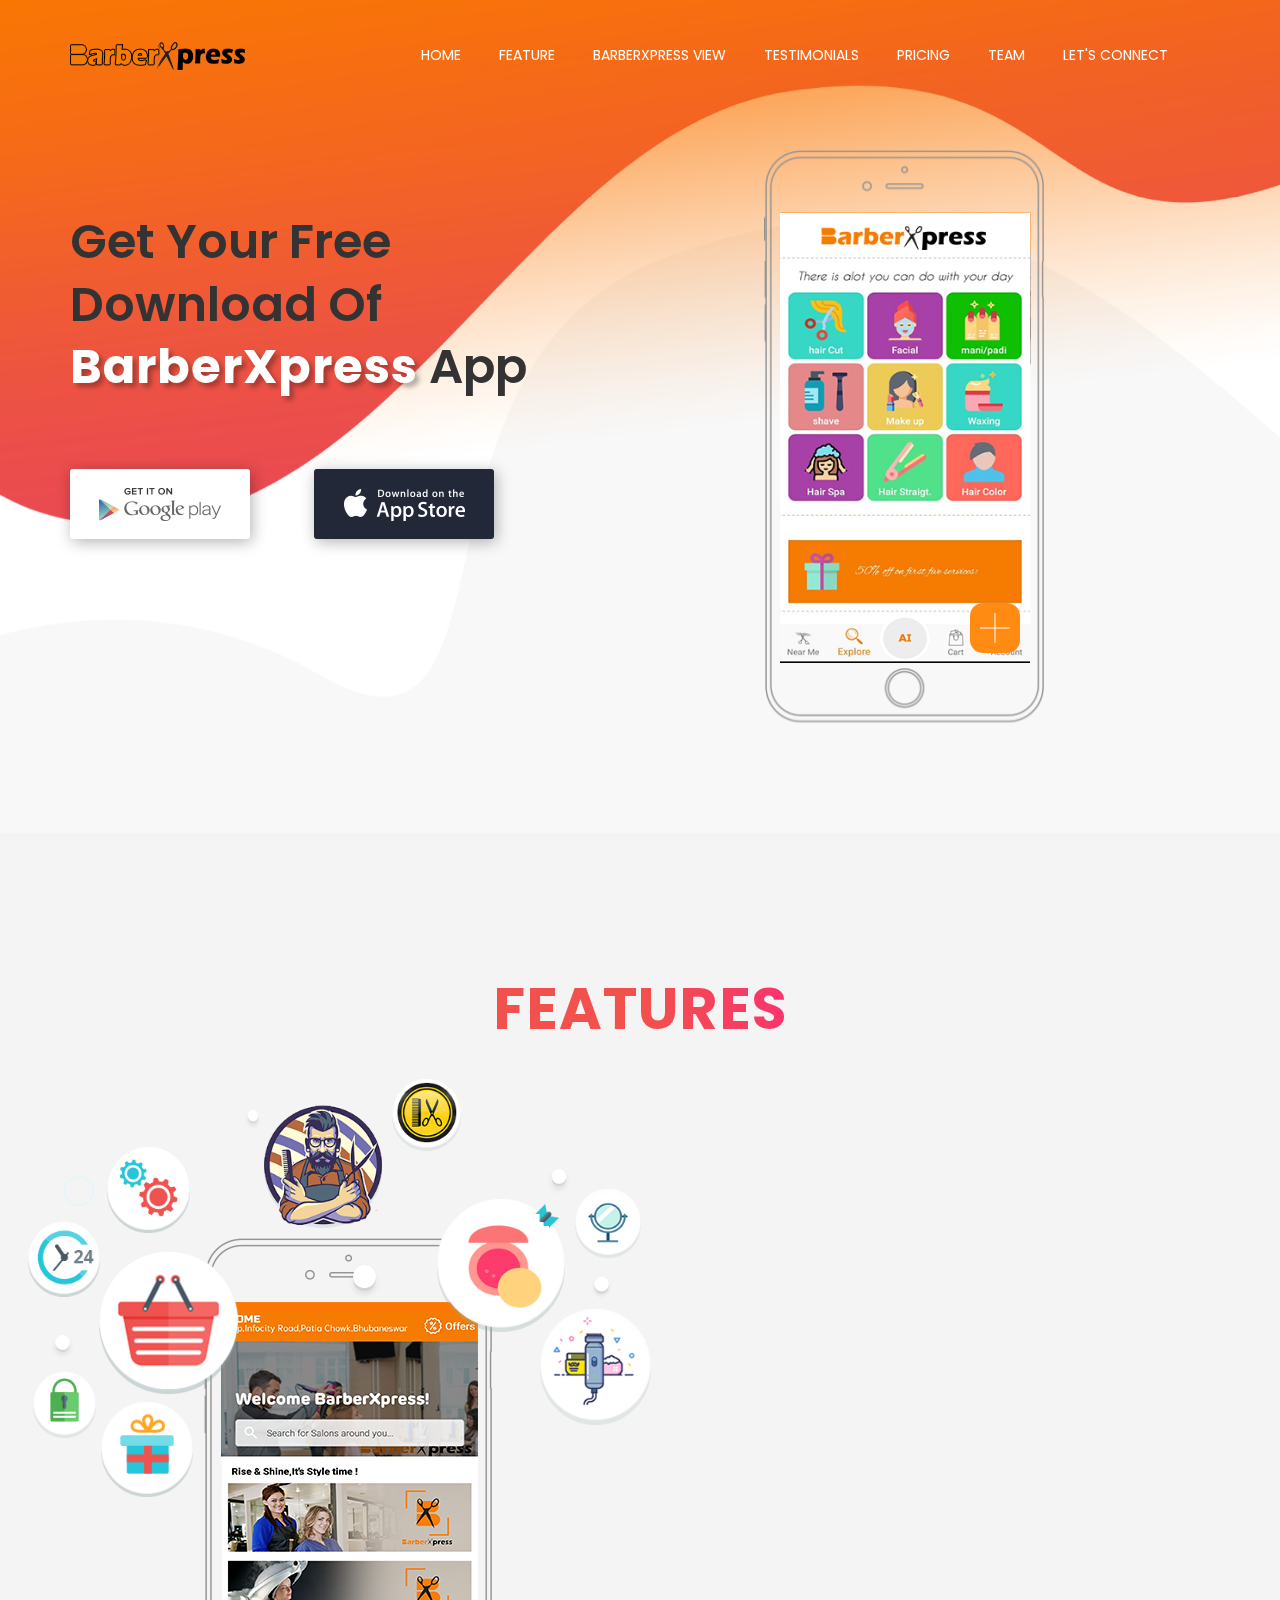
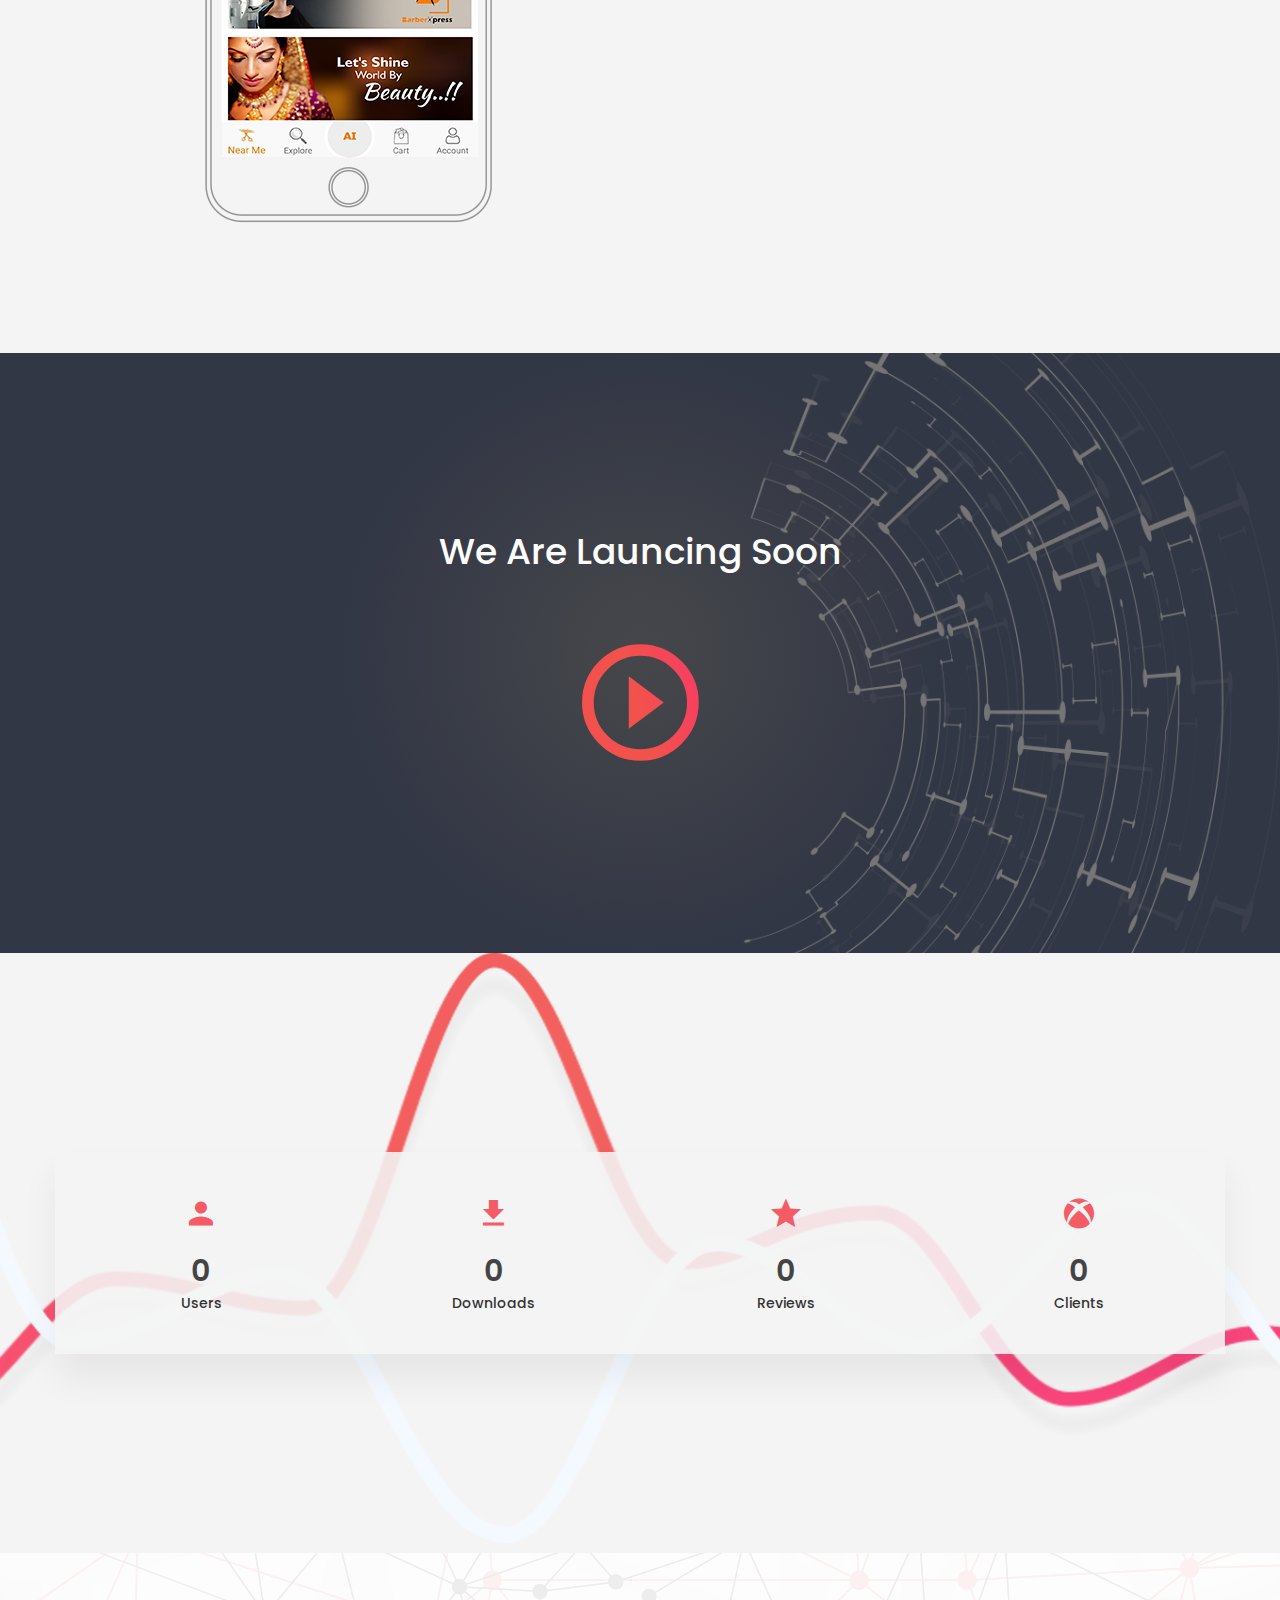
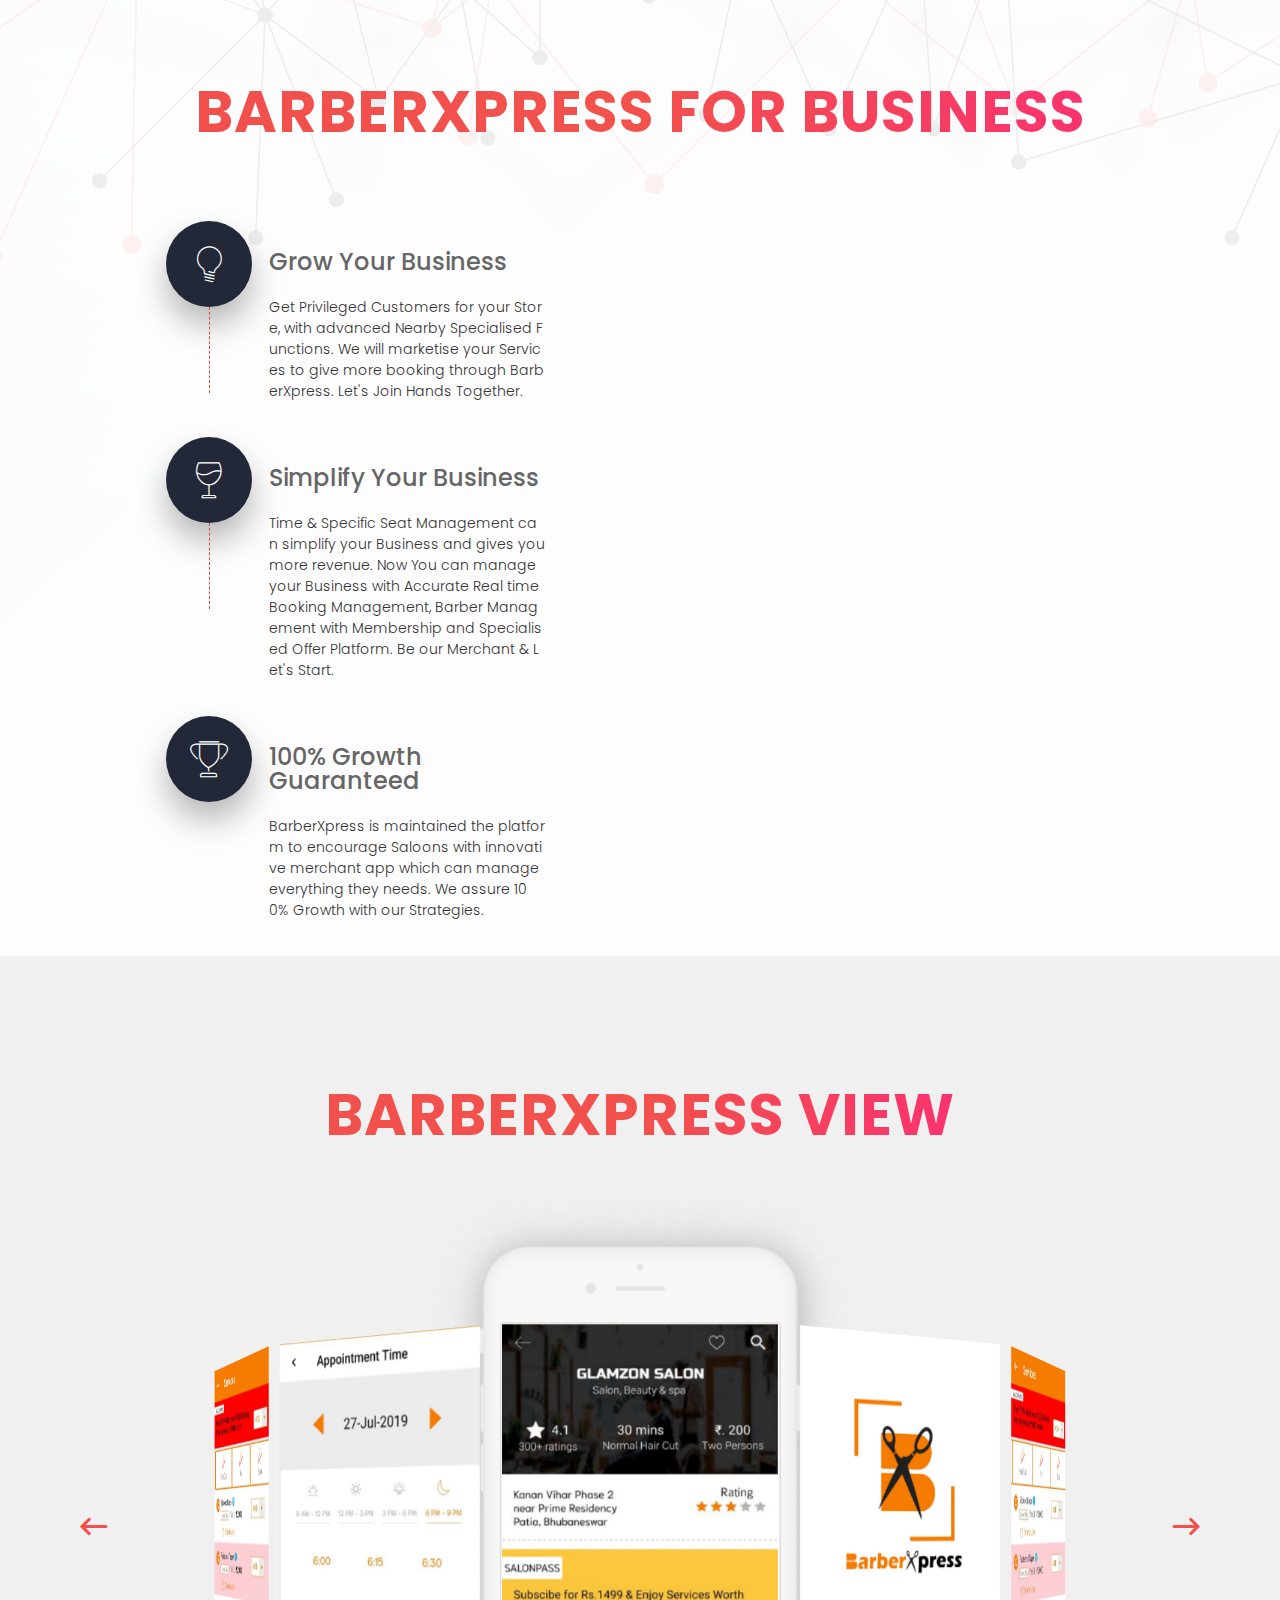
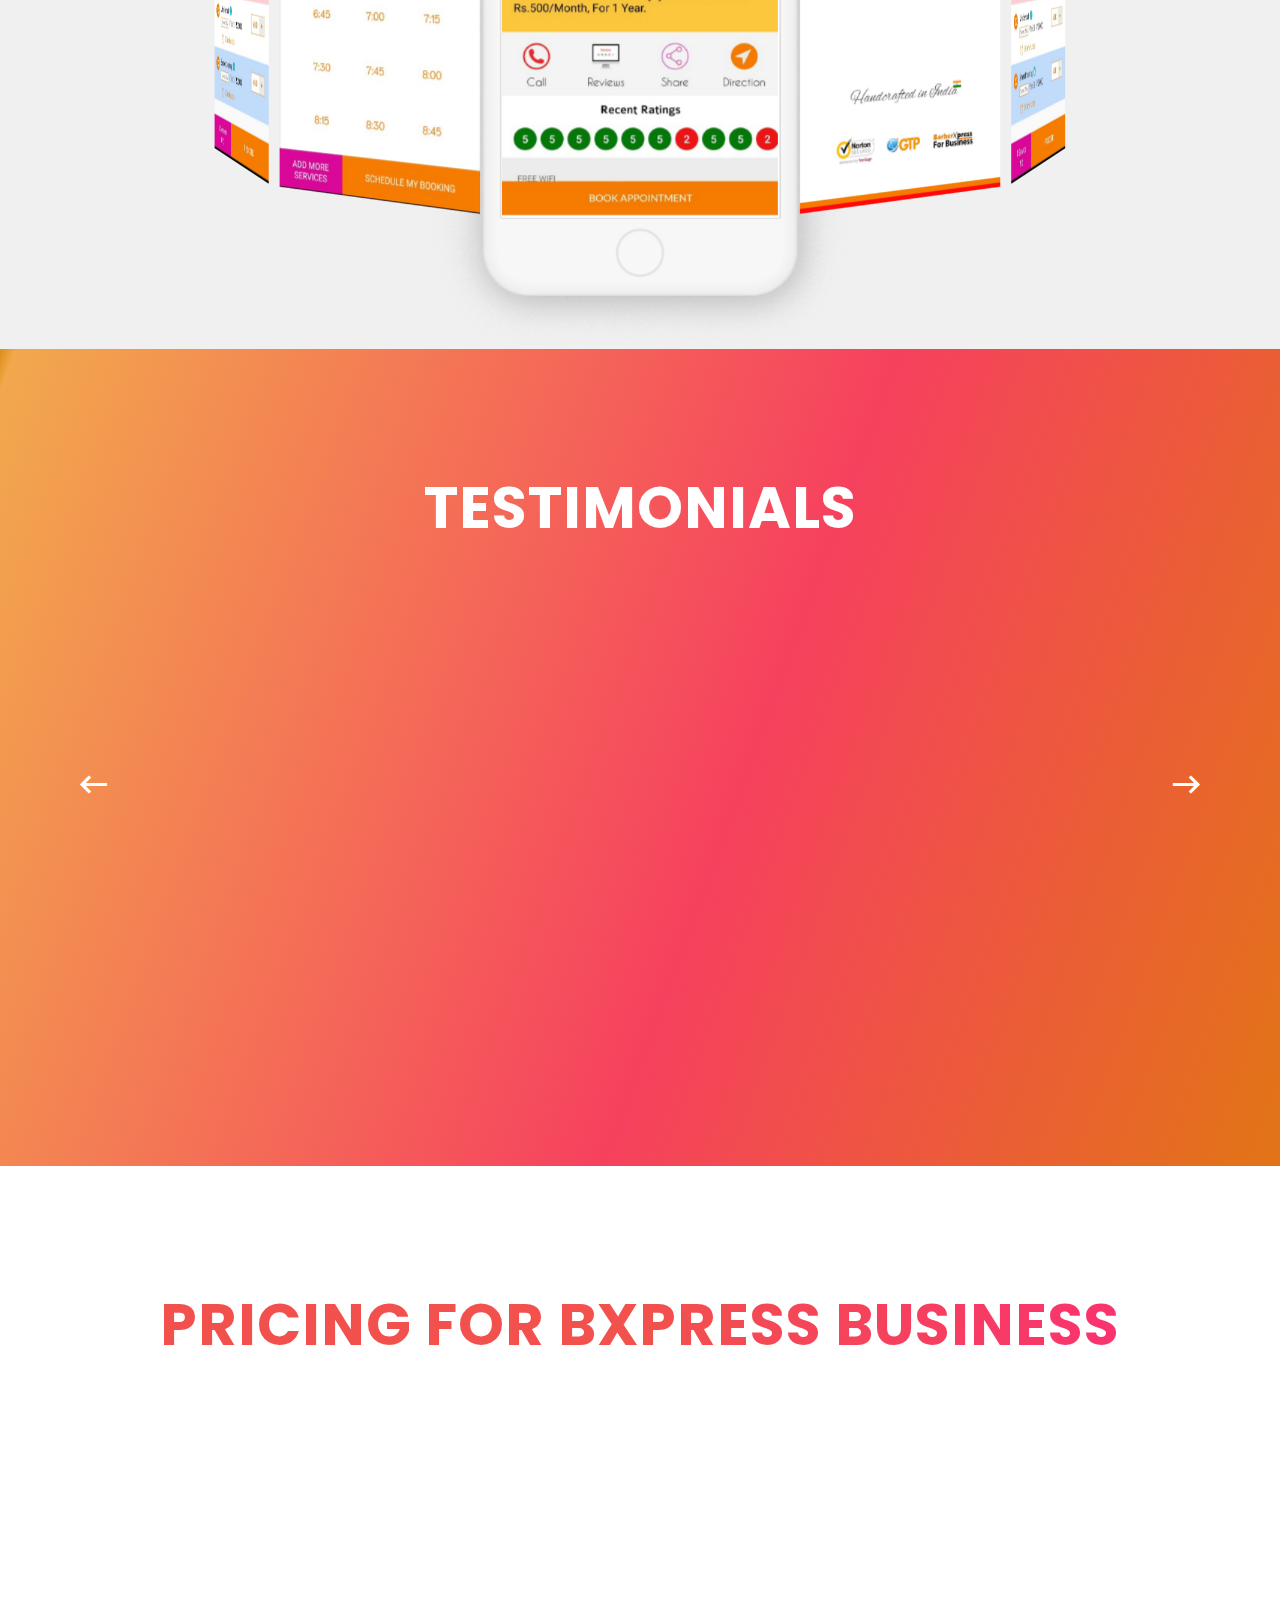
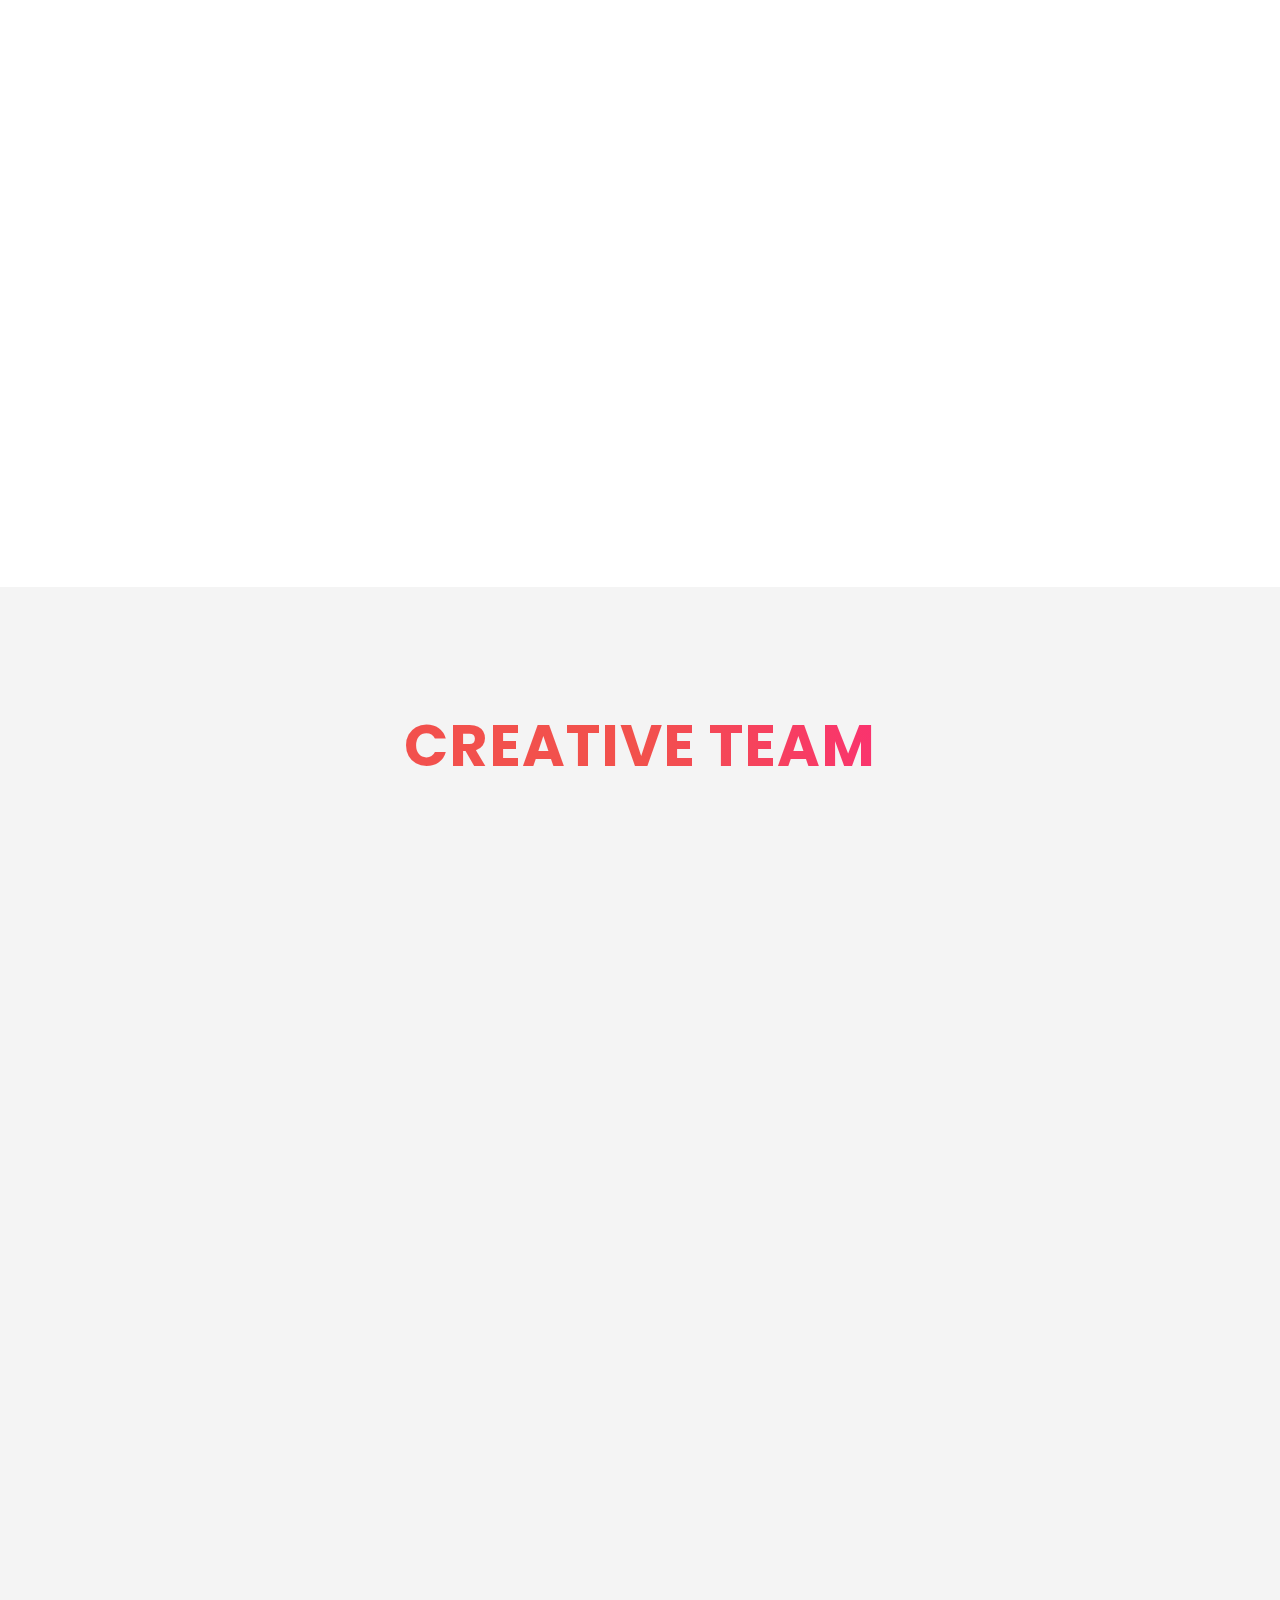
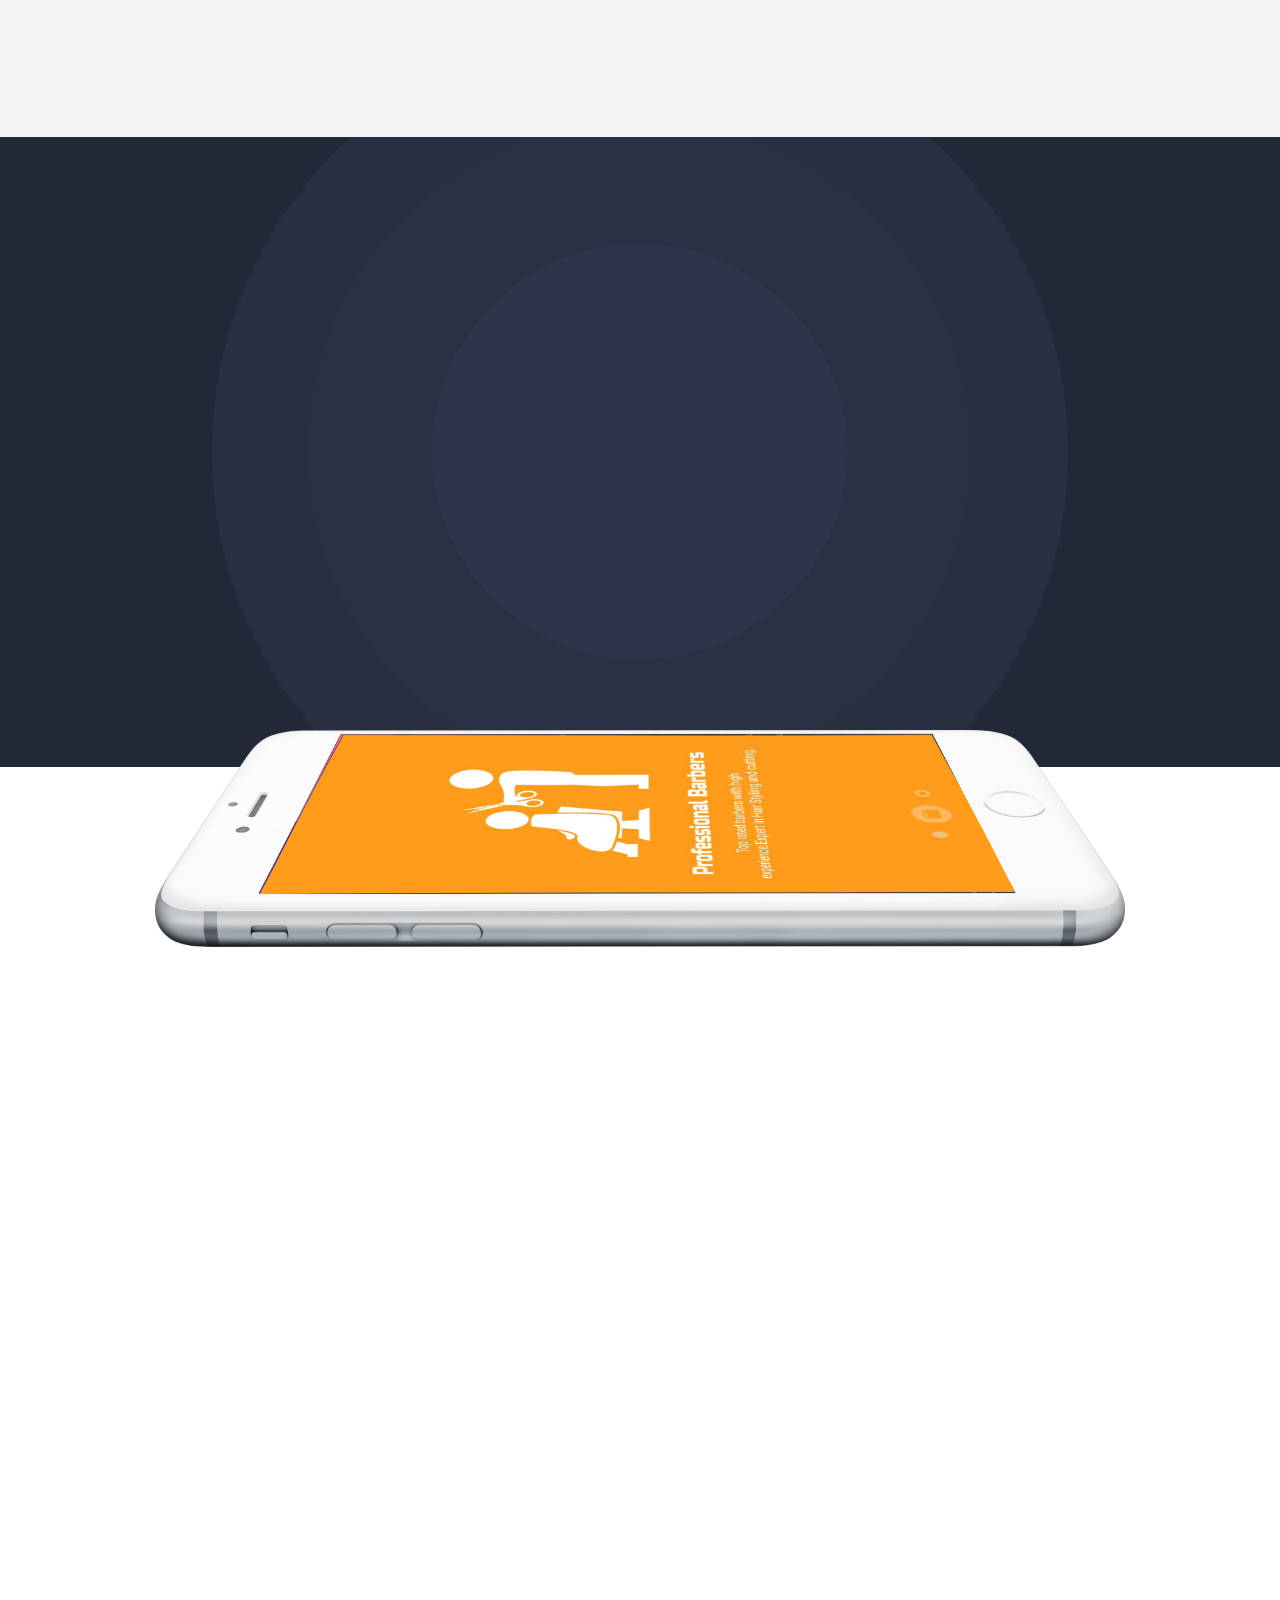
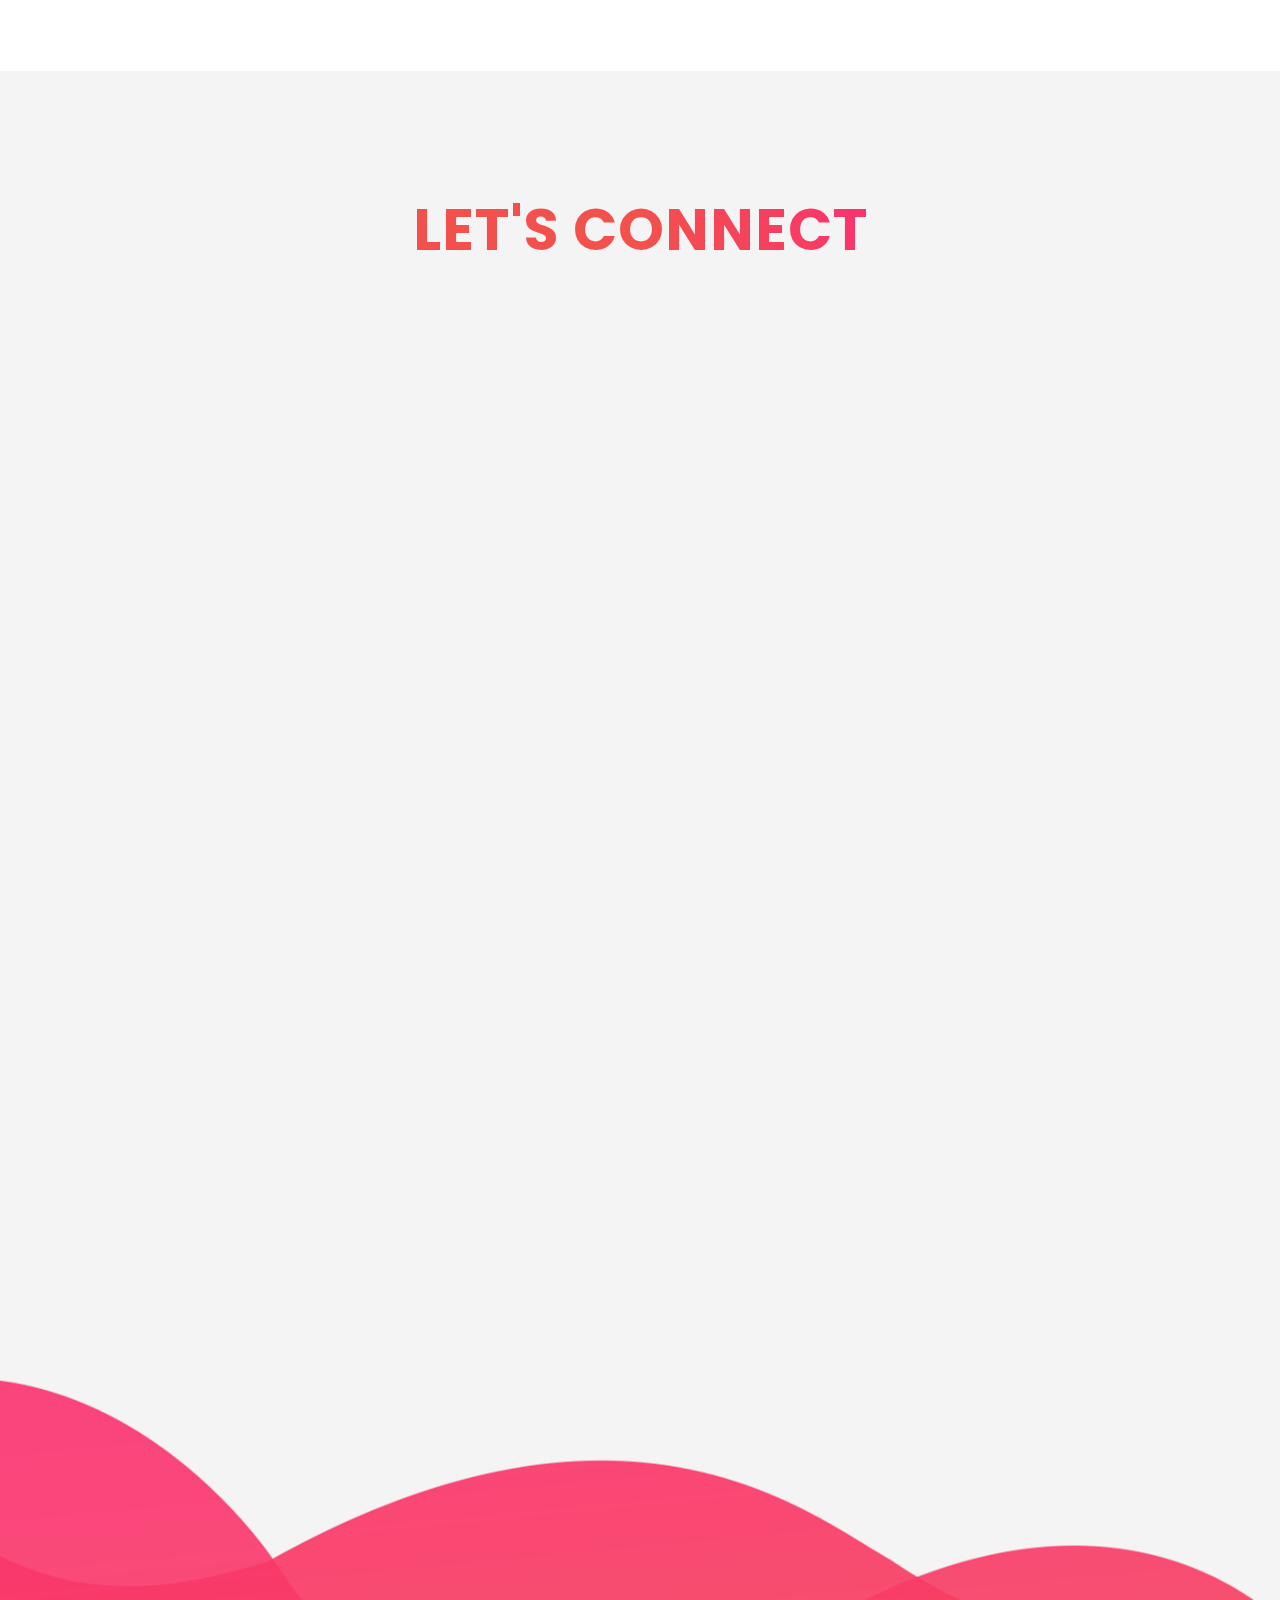
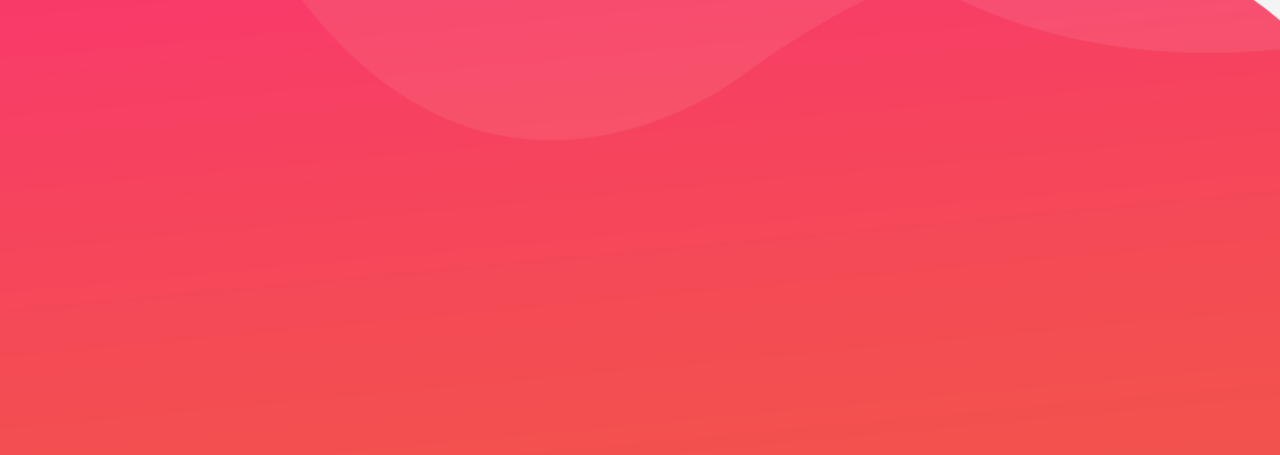
==== index.html @ 163aff44 "first commit" ====
<!doctype html>
	<html class="no-js" lang="zxx"> 
	

<head>
		<title>Barber Xpress | Book your Saloons Nearby | Find your Saloons in Bhubaneswar | Best Offers | Download BarberXpress</title>
		
		<meta name="Contact" content="Bhubaneswar, Odisha, India" />
<meta name="Copyright" content="http://www.barberxpress.in/"/><meta name="Mobile" content="9090642001" />
<meta name="allow-search" content="yes"/><meta name="revisit-after" content="daily"/><meta name="keywords" content="Saloons in Bhubaneswar, Saloons in Cuttack, Saloons in Odisha, Best Saloon Offer, SPA in Bhubaneswar, Book Saloons, Barber Xpress, PAN India,Odisha, Bhubaneswar, BarberExpress, Barber in Bhubaneswar, Urbanclap in Bhubaneswar, Home Delivery of Barbers, Barber Experts, Best Hair Stylist in Bhubaneswar, Salon at Home, Massage at Home, Book Salon Services at Home in Bhubaneswar, Salon Services Women, Salon Services Men, Salon Services Kids, Bhubaneswar  "/> <meta name="description" content="The No.1 Barber Chain of India. BarberXpress, is an Indian Saloon & Life Style network company offering services that include all Saloon, Spa, Life Style Services at your Nearest Saloons or you can get it at your place. The company is based in Bhubaneswar, India and was developed by Global Tech Promoters.  "/> <meta name="page-topic" content="Book Salon Services at Home, Book any Salons, Choose your Barbers,Saloons in Bhubaneswar " />
<link href="favicon.ico" rel="shortcut icon" />
<meta property="og:locale" content="en_US" />
<meta property="og:type" content="website" />
<meta property="og:title"              content="Barber Xpress | Book your Saloons Nearby | Find your Saloons in Bhubaneswar | Best Offers | Download BarberXpress" />
<meta property="og:description"        content="The No.1 Barber Chain of India. BarberXpress, is an Indian Saloon & Life Style network company offering services that include all Saloon, Spa, Life Style Services at your Nearest Saloons or you can get it at your place. The company is based in Bhubaneswar, India and was developed by Global Tech Promoters. " />
<meta property="og:url" content="http://www.barberxpress.in" />
<meta property="og:site_name" content="Barber Xpress | Book your Saloons Nearby | Find your Saloons in Bhubaneswar | Best Offers | Download BarberXpress" />
<meta name="p:domain_verify" content="f12bc31e1a2b41f0897f3798ddb0d874"/>
<meta property="og:image"              content="https://qph.ec.quoracdn.net/main-thumb-t-2952593-200-fxomhoiydkmpchdtehmmtysrvqmrbayv.jpeg" />
<meta name="Author" content="Deepak Kumar Nath - http://www.barberxpress.in" /> 
		<meta name="viewport" content="width=device-width, initial-scale=1">
		<link href="https://fonts.googleapis.com/css?family=Poppins:300,400,500,600,700" rel="stylesheet">


		<link rel="stylesheet" href="css/owl.theme.css">
		<link rel="stylesheet" href="css/owl.transitions.css">
		<link rel="stylesheet" href="css/owl.carousel.css">
		<!-- Owl Stylesheet -->
		<link rel="stylesheet" href="css/magnific-popup.css">
		<!-- Magnific PopUP Stylesheet -->
		<link rel="stylesheet" href="css/isotope.css">
		<!-- Isotope Stylesheet -->
		<link rel="stylesheet" href="css/bootstrap.min.css" />
		<!-- Bootstrap Stylesheet -->
		<link rel="stylesheet" href="css/et-lant-font.css" />
		<!-- Et-Lant Font Stylesheet -->
		<link rel="stylesheet" href="css/3dslider.css" />
		<!-- 3D Slider Stylesheet -->
		<link rel="stylesheet" href="css/animate.css" />
		<!-- Animate Stylesheet -->
		<link rel="stylesheet" href="css/material-design-iconic-font.css" />
		<!-- Iconic Font Stylesheet -->

		<link rel="stylesheet" href="style.css">
		<!-- Main Style.css Stylesheet -->

		<link rel="stylesheet" href="css/responsive.css">
		<!-- Resposive.css Stylesheet -->
	</head>
	<body class="apps-craft-v18">
	
	<!-- Apps Craft Body Start -->
	<div id="preloader"></div>

	<!-- Apps Craft Main Menu -->
	<header class="apps-craft-main-menu-area" id="apps-craft-menus">
		<div class="container">
			<div class="row">
				<div class="col-md-3 col-sm-3 col-xs-6">
					<div class="apps-craft-logo">
						<a href="#apps-craft-home">
							<img src="img/v-5-logo.png" alt="Apps Craft Logo">
						</a>
					</div> <!-- .apps-craft-logo END -->
				</div>

				<div class="col-md-9 col-sm-9 col-xs-6">
					<div class="apps-craft-menu-and-serach clear-both">
                    	<span id="apps-craft-main-menu-icon">
							<div class="la-ball-elastic-dots la-2x item-generate" style="color:#fa326f">
							    <div></div>
							    <div></div>
							    <div></div>                    
							</div>
                    	</span>
						<nav id="apps-craft-menu" class="apps-craft-menu">
							<ul>
								<li><a href="#apps-craft-home">Home</a></li>
								<li><a href="#apps-craft-feature">Feature</a></li>
								<li><a href="#apps-carft-screen-short">BarberXpress View</a></li>
								<li><a href="#apps-craft-testimonial">Testimonials</a></li>
								<li><a href="#apps-craft-pricing">pricing</a></li>
								<li><a href="#apps-craft-team">team</a></li>
								<li><a href="#apps-craft-faq">Let's Connect</a></li>
							</ul>
						</nav> <!-- .apps-craft-menu END -->
					</div> <!-- .apps-craft-menu-and-serach END -->
				</div>
			</div>
		</div>
	</header> <!-- .apps-craft-main-menu END -->

	<!-- Apps Craft Welcome Section -->
	<section class="apps-craft-welcome-section apps-craft-welcome-section-v5 apps-craft-welcome-section-v18" id="apps-craft-home">
		<div class="apps-craft-18-banner-bg-wrap">
			<span></span>
			<span></span>
			<span></span>
		</div>
		<div class="apps-craft-position-rel">
			<div id="apps_craft_animation">
				<div class="layer" data-depth="0.20">
					<div class="appscraft-screen-container">
						<i class="zmdi zmdi-close back"></i>
						<div class="ball">
							<a href="#!"><i class="zmdi zmdi-edit first"></i></a>
							<a href="#!"><i class="zmdi zmdi-comment-text second"></i></a>
							<a href="#!"><i class="zmdi zmdi-notifications-active third"></i></a>
							
							<svg version="1.1" id="Ebene_1" xmlns="http://www.w3.org/2000/svg" xmlns:xlink="http://www.w3.org/1999/xlink" x="0px" y="0px" width="30px" height="30px" viewBox="0 0 30 30" enable-background="new 0 0 30 30" xml:space="preserve">
							<polygon fill="#FFFFFF" points="30,14.5 15.5,14.5 15.5,0 14.5,0 14.5,14.5 0,14.5 0,15.5 14.5,15.5 14.5,30 15.5,30 15.5,15.5 
								30,15.5 "></polygon>
							</svg>
						</div>	
					</div>
				</div>
			</div>
		</div>

		<div class="apps-craft-position-rel-v2">
			<div id="apps_craft_animation-2">
				<div class="layer" data-depth="0.20"><div class="background"><img src="img/version-18-bg.png" alt=""></div></div>
			</div>
		</div>
		<div class="apps-craft-welcome-container">
			<div class="container">
				<div class="row">
					<div class="col-md-6 col-md-offset-6 col-md-pull-6 col-sm-6">
						<div class="apps-craft-welcome-tbl">
							<div class="apps-craft-welcome-tbl-c">
								<div class="apps-craft-welcome-content text-left">
									<h1>Get Your Free Download of <span>BarberXpress</span> App </h1>

									<div class="apps-craft-download-store-btn-group">
										<a href="#" class="apps-craft-btn play-store-btn"><img src="img/google-play-logo.png" alt=""></a>
										<a href="#" class="apps-craft-btn app-store-btn"><img src="img/app-store-logo.png" alt=""></a>
									</div>
								</div>
							</div>
						</div>
					</div>
				</div>
			</div>
		</div>
	</section> <!-- .apps-craft-welcome-section END -->


	<!-- Apps Craft feature -->
	<section class="apps-craft-feature-section section-padding" id="apps-craft-feature">
		<div class="container">
			<div class="apps-craft-section-heading">
				<h2>Features</h2>
			</div> <!-- .apps-craft-section-heading END -->
			<div class="row content-margin-top">
				<div class="col-md-6 col-sm-12 col-xs-12">
					<div class="apps-craft-feature-img text-center" itemscope itemtype="http://schema.org/ImageGallery">
						<figure itemprop="associatedMedia" itemscope itemtype="http://schema.org/ImageObject">
							<img src="img/feature-app-screenshort.png" alt="Apps Craft Feature Image">

							<span class="apps-craft-feature-ico icon-1x" data-bottom="transform:translateX(-103px)" data-top="transform:translateX(-63px);">
								<img src="img/icon/Icon-1.png" alt="Small Icon">
							</span> <!-- .apps-craft-feature-ico END -->

							<span class="apps-craft-feature-ico icon-2x" data-bottom="transform:translateX(-171px)" data-top="transform:translateX(-131px);">
								<img src="img/icon/ICON-2.png" alt="Small Icon">
							</span> <!-- .apps-craft-feature-ico END -->

							<span class="apps-craft-feature-ico icon-3x" data-bottom="transform:translateX(-153px)" data-top="transform:translateX(-113px);">
								<img src="img/icon/12.png" alt="Small Icon">
							</span> <!-- .apps-craft-feature-ico END -->

							<span class="apps-craft-feature-ico icon-4x" data-bottom="transform:translateX(-176px)" data-top="transform:translateX(-136px);">
								<img src="img/icon/ICON-5.png" alt="Small Icon">
							</span> <!-- .apps-craft-feature-ico END -->

							<span class="apps-craft-feature-ico icon-5x" data-bottom="transform:translateX(-97px)" data-top="transform:translateX(-55px);">
								<img src="img/icon/ICON-7.png" alt="Small Icon">
							</span> <!-- .apps-craft-feature-ico END -->

							<span class="apps-craft-feature-ico icon-6x" data-bottom="transform:translateY(-130px)" data-top="transform:translateY(-90px);">
								<img src="img/icon/15.png" alt="Small Icon">
							</span> <!-- .apps-craft-feature-ico END -->

							<span class="apps-craft-feature-ico icon-7x" data-bottom="transform:translateY(-134px)" data-top="transform:translateY(-94px);">
								<img src="img/icon/icon-3.png" alt="Small Icon">
							</span> <!-- .apps-craft-feature-ico END -->

							<span class="apps-craft-feature-ico icon-8x" data-bottom="transform:translateY(-160px)" data-top="transform:translateY(-120px);">
								<img src="img/icon/ICON--9.png" alt="Small Icon">
							</span> <!-- .apps-craft-feature-ico END -->

							<span class="apps-craft-feature-ico icon-9x" data-bottom="transform:translateX(-110px)" data-top="transform:translateX(-70px);">
								<img src="img/icon/ICON-11.png" alt="Small Icon">
							</span> <!-- .apps-craft-feature-ico END -->

							<span class="apps-craft-feature-ico icon-10x" data-bottom="transform:translateY(26px)" data-top="transform:translateY(26px);">
								<img src="img/icon/13.png" alt="Small Icon">
							</span> <!-- .apps-craft-feature-ico END -->

							<span class="apps-craft-feature-ico icon-11x" data-bottom="transform:translateX(74px)" data-top="transform:translateX(34px);">
								<img src="img/icon/ICon4.png" alt="Small Icon">
							</span> <!-- .apps-craft-feature-ico END -->

							<span class="apps-craft-feature-ico icon-12x" data-bottom="transform:translateX(160px)" data-top="transform:translateX(120px);">
								<img src="img/icon/ICON-10.png" alt="Small Icon">
							</span> <!-- .apps-craft-feature-ico END -->

							<span class="apps-craft-feature-ico icon-13x" data-bottom="transform:translateX(150px)" data-top="transform:translateX(110px);">
								<img src="img/icon/ICON-6.png" alt="Small Icon">
							</span> <!-- .apps-craft-feature-ico END -->

							<span class="apps-craft-feature-ico icon-14x" data-bottom="transform:translateX(80px)" data-top="transform:translateX(40px);">
								<img src="img/icon/15.png" alt="Small Icon">
							</span> <!-- .apps-craft-feature-ico END -->

							<span class="apps-craft-feature-ico icon-15x" data-bottom="transform:translateX(120px)" data-top="transform:translateX(80px);">
								<img src="img/icon/13.png" alt="Small Icon">
							</span> <!-- .apps-craft-feature-ico END -->

							<span class="apps-craft-feature-ico icon-16x" data-bottom="transform:translateX(-140px)" data-top="transform:translateX(-100px);">
								<img src="img/icon/18.png" alt="Small Icon">
							</span> <!-- .apps-craft-feature-ico END -->
						</figure>
					</div> <!-- .apps-craft-feature-img END -->
				</div>

				<div class="col-md-6 col-sm-12 col-xs-12">
					<div class="apps-craft-feature-container clear-both">
						<div class="apps-craft-single-feature">
							<div class="apps-craft-feature-content wow fadeIn" data-wow-delay="200ms">
								<i class="zmdi zmdi-globe-alt zmdi-hc-fw"></i>
								<h3>Service@1Click</h3>
								<p>Easy to Use Interface & Get All Services at just One Click </p>
							</div> <!-- .apps-craft-feature-content END -->
						</div> <!-- .apps-craft-single-feature END -->
						<div class="apps-craft-single-feature">
							<div class="apps-craft-feature-content wow fadeIn" data-wow-delay="400ms">
								<i class="zmdi zmdi-money zmdi-hc-fw"></i>
								<h3>Budget Effective</h3>
								<p>Choose your Exclusive Saloons  with Best Price Ever </p>
							</div> <!-- .apps-craft-feature-content END -->
						</div> <!-- .apps-craft-single-feature END -->
						<div class="apps-craft-single-feature">
							<div class="apps-craft-feature-content wow fadeIn" data-wow-delay="600ms">
								<i class="zmdi zmdi-local-offer zmdi-hc-fw"></i>
								<h3>Best Offers</h3>
								<p>Get Exciting Offers from our Exclusive Saloons for sure.</p>
							</div> <!-- .apps-craft-feature-content END -->
						</div> <!-- .apps-craft-single-feature END -->
						<div class="apps-craft-single-feature">
							<div class="apps-craft-feature-content wow fadeIn" data-wow-delay="800ms">
								<i class="zmdi zmdi-home zmdi-hc-fw"></i>
								<h3>Salon at Home</h3>
								<p>Get Exclusive Saloon Services at your Doorstep for Women</p>
							</div> <!-- .apps-craft-feature-content END -->
						</div> <!-- .apps-craft-single-feature END -->
					</div> <!-- .apps-craft-feature-container END -->
				</div>
			</div>
		</div>
	</section>

	<!-- Apps Craft Video Section -->
	<div class="apps-craft-video-section" id="video-section" style="background-image: url(img/video-bg.jpg);">
		<div class="apps-craft-video-section-inner">
			<div class="container">
				<div class="row">
					<div class="col-md-12">
						<div class="apps-craft-video-content">
							<h4>We are Launcing Soon</h4>
							<a href="https://www.youtube.com/watch?v=D-Y1Pb9zx8E" class="apps-craft-popup-video"><i class="zmdi zmdi-play-circle-outline zmdi-hc-fw"></i></a>
						</div> <!-- .apps-craft-video-content END -->
					</div>
				</div>
			</div>
		</div>
	</div> <!-- .apps-craft-video-section END -->

	<!-- Apps Craft Fun Factory -->
	<div class="apps-craft-fun-factory-section" id="fun-factory">
		<div class="fun-factorey-paralx-bg-1" data-0="background-position:-10000px 0px;" data-100000="background-position:50000px 0px;">
			<div class="fun-factorey-paralx-bg-2" data-0="background-position:10000px 0px;" data-100000="background-position:-50000px 0px;">
				<div class="container">
					<div class="row">
						<div class="apps-craft-tbl">
							<div class="apps-craft-tbl-c">
								<div class="apps-craft-fun-factory-wraper clear-both">
									<div class="col-md-3 col-sm-3 col-xs-6">
										<div class="apps-craft-single-fun">
											<i class="zmdi zmdi-account zmdi-hc-fw"></i>
											<h5>0</h5>
											<h6>Users</h6>
										</div> <!-- .apps-craft-single-fun END -->
									</div>
									<div class="col-md-3 col-sm-3 col-xs-6">
										<div class="apps-craft-single-fun">
											<i class="zmdi zmdi-download zmdi-hc-fw"></i>
											<h5>0</h5>
											<h6>Downloads</h6>
										</div> <!-- .apps-craft-single-fun END -->
									</div>
									<div class="col-md-3 col-sm-3 col-xs-6">
										<div class="apps-craft-single-fun">
											<i class="zmdi zmdi-star zmdi-hc-fw"></i>
											<h5>0</h5>
											<h6>Reviews</h6>
										</div> <!-- .apps-craft-single-fun END -->
									</div>
									<div class="col-md-3 col-sm-3 col-xs-6">
										<div class="apps-craft-single-fun">
											<i class="zmdi zmdi-xbox zmdi-hc-fw"></i>
											<h5>0</h5>
											<h6>Clients</h6>
										</div> <!-- .apps-craft-single-fun END -->
									</div>
								</div> <!-- .apps-craft-fun-factory-wraper END -->
							</div>
						</div>
					</div>
				</div>
			</div>
		</div>
	</div> <!-- .apps-craft-fun-factory-section END -->


	<!-- Apps Crfat Why Chose Us Section -->
	<section class="apps-craft-why-chose-us-section section-padding" id="apps-craft-chose-us" data-0="background-position:0px 1000px;" data-100000="background-position:0px -50000px;">
		<div class="container">
			<div class="apps-craft-section-heading">
				<h2>BarberXpress For Business</h2>
			</div> <!-- .apps-craft-section-heading END -->
			<div class="row content-margin-top">
				<div class="col-md-6 col-sm-6 col-xs-12">
					<div class="apps-craft-why-choose-us-container clear-both">
						<div class="apps-craft-why-choose-us-container-inner clear-both">
							<div class="apps-craft-why-chose-single clear-both">
								<div class="apps-craft-why-chose-ico">
									<span class="icon-lightbulb apps-craft-round">
										<span class="apps-craft-dash-border"></span>
									</span>
								</div> <!-- .apps-craft-why-chose-ico END -->

								<div class="apps-craft-why-chose-txt">
									<h3>Grow Your Business</h3>
									<p>Get Privileged Customers for your Store, with advanced Nearby Specialised Functions. We will marketise your Services to give more booking through BarberXpress. Let's Join Hands Together.</p>
								</div> <!-- .apps-craft-why-chose-txt END -->
							</div> <!-- .apps-craft-why-chose-single END -->
							<div class="apps-craft-why-chose-single clear-both">
								<div class="apps-craft-why-chose-ico">
									<span class="icon-wine apps-craft-round">
										<span class="apps-craft-dash-border"></span>
									</span>
								</div> <!-- .apps-craft-why-chose-ico END -->

								<div class="apps-craft-why-chose-txt">
									<h3>Simplify your Business</h3>
									<p>Time & Specific Seat Management can simplify your Business and gives you more revenue. Now You can manage your Business with Accurate Real time Booking Management, Barber Management with Membership and Specialised Offer Platform. Be our Merchant & Let's Start.</p>
								</div> <!-- .apps-craft-why-chose-txt END -->
							</div> <!-- .apps-craft-why-chose-single END -->
							<div class="apps-craft-why-chose-single clear-both">
								<div class="apps-craft-why-chose-ico">
									<span class="icon-trophy apps-craft-round"></span>
								</div> <!-- .apps-craft-why-chose-ico END -->

								<div class="apps-craft-why-chose-txt">
									<h3>100% Growth Guaranteed</h3>
									<p>BarberXpress is maintained the platform to encourage Saloons with innovative merchant app which can manage everything they needs. We assure 100% Growth with our Strategies.</p>
								</div> <!-- .apps-craft-why-chose-txt END -->
							</div> <!-- .apps-craft-why-chose-single END -->
						</div> <!-- .apps-craft-why-choose-us-container-inner END -->
					</div> <!-- .apps-craft-why-choose-us-container END -->
				</div>

				<div class="col-md-6 col-sm-6 col-xs-12">
					<figure class="apps-craft-why-chose-img" itemscope itemtype="http://schema.org/ImageGallery">
						<img src="img/choose-us-screenshort-1.png" class="wow fadeInRight" data-wow-delay=".8s" alt="Apps Craft Why Chose Image Screenshort">
						<img src="img/choose-us-screenshort-2.png" class="wow fadeInRight" data-wow-delay=".4s"  alt="Apps Craft Why Chose Image Screenshort">
					</figure> <!-- .apps-craft-why-chose-img END -->
				</div>
			</div>
		</div>
	</section> <!-- .apps-craft-why-chose-us-section END -->

	<!-- Apps Craft Screen Short Slider Section -->
	<section class="apps-carft-screen-short-ssection section-padding" id="apps-carft-screen-short">
		<div class="container">
			<div class="apps-craft-section-heading">
				<h2>BarberXpress View</h2>
			</div> <!-- .apps-craft-section-heading END -->

			<div class="content-margin-top">
				<div class="apps-carft-screen-short-content">
					<div class="app-screen-mobile-image"></div>
					<div class="apps-craft-screenshort">
						<div id="carousel">
							<figure><img src="img/screenshort-slider-img-1.png" alt=""></figure>
							<figure><img src="img/screenshort-slider-img-2.png" alt=""></figure>
							<figure><img src="img/screenshort-slider-img-3.png" alt=""></figure>
							<figure><img src="img/screenshort-slider-img-4.png" alt=""></figure>
							<figure><img src="img/screenshort-slider-img-5.png" alt=""></figure>
							<figure><img src="img/screenshort-slider-img-6.png" alt=""></figure>
							<figure><img src="img/screenshort-slider-img-7.png" alt=""></figure>
							<figure><img src="img/screenshort-slider-img-8.png" alt=""></figure>
							<figure><img src="img/screenshort-slider-img-1.png" alt=""></figure>
							<figure><img src="img/screenshort-slider-img-2.png" alt=""></figure>
							<figure><img src="img/screenshort-slider-img-3.png" alt=""></figure>
							<figure><img src="img/screenshort-slider-img-4.png" alt=""></figure>
							<figure><img src="img/screenshort-slider-img-5.png" alt=""></figure>
							<figure><img src="img/screenshort-slider-img-6.png" alt=""></figure>
							<figure><img src="img/screenshort-slider-img-7.png" alt=""></figure>
							<figure><img src="img/screenshort-slider-img-8.png" alt=""></figure>
							<figure><img src="img/screenshort-slider-img-1.png" alt=""></figure>
							<figure><img src="img/screenshort-slider-img-2.png" alt=""></figure>
							<figure><img src="img/screenshort-slider-img-6.png" alt=""></figure>
							<figure><img src="img/screenshort-slider-img-7.png" alt=""></figure>
							<figure><img src="img/screenshort-slider-img-8.png" alt=""></figure>
						</div>
					</div>
					<div id="options">
						<p id="navigation">
							<button id="previous" data-increment="-1" class="zmdi zmdi-long-arrow-left zmdi-hc-fw"></button>
							<button id="next" data-increment="1" class="zmdi zmdi-long-arrow-right zmdi-hc-fw"></button>
						</p>
					</div>
				</div>
			</div>
			
			
			
			
			
			
		</div>
		
		
		
		
		
		
		
	</section>

	<!-- Apps Craft Testimonial Section -->
	<section class="apps-craft-testimonial-section section-padding" id="apps-craft-testimonial">
		<div class="container">
			<div class="apps-craft-section-heading white">
				<h2>TEstimonials</h2>
			</div> <!-- .apps-craft-section-heading END -->
			<div class="content-margin-top">
				<div class="apps-craft-testimonial-slider-wraper clear-both">
					<div id="apps-craft-commentor-slider" class="wow fadeIn" itemscope itemtype="http://schema.org/ImageGallery">
						<div class="apps-craft-testimonial-content clear-both">
							<div class="apps-craft-testimonial-single clear-both">
								<div class="apps-craft-commentor-img-continer">
									<figure class="apps-craft-commentor-img" itemprop="associatedMedia" itemscope itemtype="http://schema.org/ImageObject">
										<img src="img/commentor-img.png" alt="">

										<figcaption>
											<i class="zmdi zmdi-comment-outline zmdi-hc-fw"></i>
										</figcaption>
									</figure> <!-- .apps-craft-commentor-img END -->
								</div> <!-- .apps-craft-commentor-img-continer END -->

								<div class="apps-craft-rating-and-bio clear-both">
									<p>The Concept of Barber Xpress is the Key to be one of the best startup in India. Hope to see more success for each team members. </p>
									<div class="apps-craft-rating">
										<ul>
											<li><a href="#"><i class="zmdi zmdi-star zmdi-hc-fw"></i></a></li>
											<li><a href="#"><i class="zmdi zmdi-star zmdi-hc-fw"></i></a></li>
											<li><a href="#"><i class="zmdi zmdi-star zmdi-hc-fw"></i></a></li>
											<li><a href="#"><i class="zmdi zmdi-star zmdi-hc-fw"></i></a></li>
											<li><a href="#"><i class="zmdi zmdi-star-half zmdi-hc-fw"></i></a></li>
										</ul>
									</div> <!-- .apps-craft-rating END -->

									<div class="apps-craft-commentor-bio">
										<h3>Mr. Lenktik Jursey - <span>CEO, Zenstalk</span></h3>
									</div> <!-- .apps-craft-commentor-bio END -->
								</div> <!-- .apps-craft-ration-and-bio END -->
							</div> <!-- .apps-craft-testimonial-single END -->
						</div> <!-- .apps-craft-testimonial-content END -->
						<div class="apps-craft-testimonial-content clear-both">
							<div class="apps-craft-testimonial-single clear-both">
								<div class="apps-craft-commentor-img-continer">
									<figure class="apps-craft-commentor-img" itemprop="associatedMedia" itemscope itemtype="http://schema.org/ImageObject">
										<img src="img/commentor-img-2.png" alt="">

										<figcaption>
											<i class="zmdi zmdi-comment-outline zmdi-hc-fw"></i>
										</figcaption>
									</figure> <!-- .apps-craft-commentor-img END -->
								</div> <!-- .apps-craft-commentor-img-continer END -->

								<div class="apps-craft-rating-and-bio clear-both">
									<p>The Idea with Implemention can give a new way for Life Style Business in India. User Centric Approach, Cyclic Process, the creative vision can make barber xpress one of the best startup with it;s segment.</p>
									<div class="apps-craft-rating">
										<ul>
											<li><a href="#"><i class="zmdi zmdi-star zmdi-hc-fw"></i></a></li>
											<li><a href="#"><i class="zmdi zmdi-star zmdi-hc-fw"></i></a></li>
											<li><a href="#"><i class="zmdi zmdi-star zmdi-hc-fw"></i></a></li>
											<li><a href="#"><i class="zmdi zmdi-star zmdi-hc-fw"></i></a></li>
											<li><a href="#"><i class="zmdi zmdi-star-half zmdi-hc-fw"></i></a></li>
										</ul>
									</div> <!-- .apps-craft-rating END -->

									<div class="apps-craft-commentor-bio">
										<h3>Jhon Ralk  - <span>CEO, Codecanyon</span></h3>
									</div> <!-- .apps-craft-commentor-bio END -->
								</div> <!-- .apps-craft-ration-and-bio END -->
							</div> <!-- .apps-craft-testimonial-single END -->
						</div> <!-- .apps-craft-testimonial-content END -->

						<div class="apps-craft-testimonial-content clear-both">
							<div class="apps-craft-testimonial-single clear-both">
								<div class="apps-craft-commentor-img-continer">
									<figure class="apps-craft-commentor-img" itemprop="associatedMedia" itemscope itemtype="http://schema.org/ImageObject">
										<img src="img/commentor-img-3.png" alt="">

										<figcaption>
											<i class="zmdi zmdi-comment-outline zmdi-hc-fw"></i>
										</figcaption>
									</figure> <!-- .apps-craft-commentor-img END -->
								</div> <!-- .apps-craft-commentor-img-continer END -->

								<div class="apps-craft-rating-and-bio clear-both">
									<p>Finding the new solutions for the trending Problem, can differentiate Deepak Kumar Nath, and his vision. With the team, when that vision will come up, that's really awesome and beneficial for the customers. Hope to see much more new updates and to see BarberXpress as an Emerging Startup in India.</p>
									<div class="apps-craft-rating">
										<ul>
											<li><a href="#"><i class="zmdi zmdi-star zmdi-hc-fw"></i></a></li>
											<li><a href="#"><i class="zmdi zmdi-star zmdi-hc-fw"></i></a></li>
											<li><a href="#"><i class="zmdi zmdi-star zmdi-hc-fw"></i></a></li>
											<li><a href="#"><i class="zmdi zmdi-star zmdi-hc-fw"></i></a></li>
											<li><a href="#"><i class="zmdi zmdi-star-half zmdi-hc-fw"></i></a></li>
										</ul>
									</div> <!-- .apps-craft-rating END -->

									<div class="apps-craft-commentor-bio">
										<h3>Sontic Huren- <span>CTO, LendKart INC</span></h3>
									</div> <!-- .apps-craft-commentor-bio END -->
								</div> <!-- .apps-craft-ration-and-bio END -->
							</div> <!-- .apps-craft-testimonial-single END -->
						</div> <!-- .apps-craft-testimonial-content END -->
					</div> <!-- #apps-craft-testimonial-slider END -->
					<div class="customNavigation">
						<a class="prev"><i class="zmdi zmdi-long-arrow-left zmdi-hc-fw"></i></a>
						<a class="next"><i class="zmdi zmdi-long-arrow-right zmdi-hc-fw"></i></a>
					</div>
				</div>

				<div id="apps-craft-testimonial-thumb" class="text-center wow fadeIn" itemscope itemtype="http://schema.org/ImageGallery">
					<div class="item">
						<figure itemprop="associatedMedia" itemscope itemtype="http://schema.org/ImageObject">
							<img src="img/testimonial-thumb-1.png" alt="Apps Craft Commentor Thumb">
						</figure>
					</div>
					<div class="item">
						<figure itemprop="associatedMedia" itemscope itemtype="http://schema.org/ImageObject">
							<img src="img/testimonial-thumb-2.png" alt="Apps Craft Commentor Thumb">
						</figure>
					</div>
					<div class="item">
						<figure itemprop="associatedMedia" itemscope itemtype="http://schema.org/ImageObject">
							<img src="img/testimonial-thumb-3.png" alt="Apps Craft Commentor Thumb">
						</figure>
					</div>
				</div> <!-- #apps-craft-testimonial-thumb-slider END -->
			</div>
		</div>
	</section> <!-- .apps-craft-testimonial-section END -->

	<!-- Apps Craft Pricing -->
	<section class="apps-craft-pricing-section section-padding" id="apps-craft-pricing">
		<div class="container">
			<div class="apps-craft-section-heading">
				<h2>pricing for BXpress Business</h2>
			</div> <!-- .apps-craft-section-heading END -->

			<div class="row content-margin-top">
				<div class="col-md-4 col-sm-4 col-xs-12">
					<div class="apps-craft-single-pricing apps-craft-pricing-1 wow fadeIn" data-wow-delay=".4s">
						<div class="apps-craft-pricing-head">
							<h3>basic</h3>
						</div> <!-- .apps-craft-pricing-head END -->
						<div class="apps-craft-pricing-body">
							<h2>FREE</h2>
							<p>Listing to BarberXpress Business</p>
							<p>Full Fledged Management</p>
							<p>3 Month Validity</p>
							<p>4 Barber Management</p>
							<p>Booking Management</p>
							<p>Single Store Management</p>

							<a href="#" class="apps-craft-btn solid-color">Purchase</a>
						</div> <!-- .apps-craft-pricing-body END -->
					</div> <!-- .apps-craft-single-pricing END .apps-craft-pricing-1 END -->
				</div>
				<div class="col-md-4 col-sm-4 col-xs-12">
					<div class="apps-craft-single-pricing apps-craft-pricing-2 wow fadeIn" data-wow-delay=".5s">
						<div class="apps-craft-pricing-head">
							<h3>EXCLUSIVE</h3>
						</div> <!-- .apps-craft-pricing-head END -->
						<div class="apps-craft-pricing-body">
							<h2>Rs.5600 PY</h2>
							<p>50+ Booking Guaranteed</p>
							<p>Membership Booking</p>
							<p>Full Fledged Management</p>
							<p>Exclusive BXpress Tags</p>
							<p>Unlimited Barber Management</p>
							<p>Multi Store Management</p>

							<a href="#" class="apps-craft-btn solid-color">Purchase</a>
						</div> <!-- .apps-craft-pricing-body END -->
					</div> <!-- .apps-craft-single-pricing END .apps-craft-pricing-2 END -->
				</div>
				<div class="col-md-4 col-sm-4 col-xs-12">
					<div class="apps-craft-single-pricing apps-craft-pricing-3 wow fadeIn" data-wow-delay=".6s">
						<div class="apps-craft-pricing-head">
							<h3>SuperStar</h3>
						</div> <!-- .apps-craft-pricing-head END -->
						<div class="apps-craft-pricing-body">
							<h2>Rs.12000 PY</h2>
							<p>80+ Booking Guaranteed</p>
							<p>All Features of Exclusive</p>
							<p>Certified BarberXress Specialist</p>
							<p>Super BXpress Tags</p>
							<p>Weekly Business Growth Discussion</p>
							<p>Product Management</p>

							<a href="#" class="apps-craft-btn solid-color">Purchase</a>
						</div> <!-- .apps-craft-pricing-body END -->
					</div> <!-- .apps-craft-single-pricing END .apps-craft-pricing-3 END -->
				</div>
			</div>
		</div>
	</section> <!-- .apps-craft-pricing-section END -->


	<!-- Apps Craft Team -->
	<section class="apps-craft-team-section" id="apps-craft-team">
		<div class="team-parallax-bg section-padding" data-0="background-position:10000px 50%;" data-100000="background-position:50000px 0px;">
			<div class="container">
				<div class="apps-craft-section-heading">
					<h2>creative team</h2>
				</div> <!-- .apps-craft-section-heading END -->
				<div class="row content-margin-top">
					<div class="col-md-3 col-sm-3 col-xs-6 apps-craft-team">
						<div class="apps-craft-single-team wow fadeIn" data-wow-delay="200ms" itemscope itemtype="http://schema.org/ImageGallery">
							<figure class="apps-craft-team-img" itemprop="associatedMedia" itemscope itemtype="http://schema.org/ImageObject">
								<div class="apps-craft-team-member-pic">
									<img src="img/team-member-1.jpg" alt="Apps Craft Team Member Image">

									<div class="apps-craft-team-hover">
										<div class="apps-craft-social-link">
											<ul>
												<li><a href="https://facebook.com/DKNathOfficial/"><i class="zmdi zmdi-facebook zmdi-hc-fw"></i></a></li>
												<li><a href="#"><i class="zmdi zmdi-google-plus zmdi-hc-fw"></i></a></li>
												<li><a href="#"><i class="zmdi zmdi-twitter zmdi-hc-fw"></i></a></li>
											</ul>
										</div> <!-- .apps-craft-social-link END -->
									</div>
								</div> <!-- .apps-craft-team-member-pic END -->
							</figure> <!-- .apps-craft-team-img END -->

							<div class="apps-craft-team-bio">
								<h2>Deepak Kumar Nath</h2>
								<h5>Founder, CEO <span>BarberXpress</span></h5>
							</div> <!-- .apps-craft-team-bio END -->
						</div> <!-- .apps-craft-single-team END -->
					</div>
					<div class="col-md-3 col-sm-3 col-xs-6 apps-craft-team">
						<div class="apps-craft-single-team wow fadeIn" data-wow-delay="400ms" itemscope itemtype="http://schema.org/ImageGallery">
							<figure class="apps-craft-team-img" itemprop="associatedMedia" itemscope itemtype="http://schema.org/ImageObject">
								<div class="apps-craft-team-member-pic">
									<img src="img/team-member-2.jpg" alt="Apps Craft Team Member Image">

									<div class="apps-craft-team-hover">
										<div class="apps-craft-social-link">
											<ul>
												<li><a href="#"><i class="zmdi zmdi-facebook zmdi-hc-fw"></i></a></li>
												<li><a href="#"><i class="zmdi zmdi-google-plus zmdi-hc-fw"></i></a></li>
												<li><a href="#"><i class="zmdi zmdi-twitter zmdi-hc-fw"></i></a></li>
											</ul>
										</div> <!-- .apps-craft-social-link END -->
									</div>
								</div> <!-- .apps-craft-team-member-pic END -->
							</figure> <!-- .apps-craft-team-img END -->

							<div class="apps-craft-team-bio">
								<h2>Debasis Pradhan</h2>
								<h5>Co-Founder, COO <span>BarberXpress</span></h5>
							</div> <!-- .apps-craft-team-bio END -->
						</div> <!-- .apps-craft-single-team END -->
					</div>
					<div class="col-md-3 col-sm-3 col-xs-6 apps-craft-team">
						<div class="apps-craft-single-team wow fadeIn" data-wow-delay="600ms" itemscope itemtype="http://schema.org/ImageGallery">
							<figure class="apps-craft-team-img" itemprop="associatedMedia" itemscope itemtype="http://schema.org/ImageObject">
								<div class="apps-craft-team-member-pic">
									<img src="img/team-member-3.jpg" alt="Apps Craft Team Member Image">

									<div class="apps-craft-team-hover">
										<div class="apps-craft-social-link">
											<ul>
												<li><a href="#"><i class="zmdi zmdi-facebook zmdi-hc-fw"></i></a></li>
												<li><a href="#"><i class="zmdi zmdi-google-plus zmdi-hc-fw"></i></a></li>
												<li><a href="#"><i class="zmdi zmdi-twitter zmdi-hc-fw"></i></a></li>
											</ul>
										</div> <!-- .apps-craft-social-link END -->
									</div>
								</div> <!-- .apps-craft-team-member-pic END -->
							</figure> <!-- .apps-craft-team-img END -->

							<div class="apps-craft-team-bio">
								<h2>Sazzad Hussain</h2>
								<h5>CTO <span>BarberXpress</span></h5>
							</div> <!-- .apps-craft-team-bio END -->
						</div> <!-- .apps-craft-single-team END -->
					</div>
					<div class="col-md-3 col-sm-3 col-xs-6 apps-craft-team">
						<div class="apps-craft-single-team wow fadeIn" data-wow-delay="800ms" itemscope itemtype="http://schema.org/ImageGallery">
							<figure class="apps-craft-team-img" itemprop="associatedMedia" itemscope itemtype="http://schema.org/ImageObject">
								<div class="apps-craft-team-member-pic">
									<img src="img/team-member-4.jpg" alt="Apps Craft Team Member Image">

									<div class="apps-craft-team-hover">
										<div class="apps-craft-social-link">
											<ul>
												<li><a href="#"><i class="zmdi zmdi-facebook zmdi-hc-fw"></i></a></li>
												<li><a href="#"><i class="zmdi zmdi-google-plus zmdi-hc-fw"></i></a></li>
												<li><a href="#"><i class="zmdi zmdi-twitter zmdi-hc-fw"></i></a></li>
											</ul>
										</div> <!-- .apps-craft-social-link END -->
									</div>
								</div> <!-- .apps-craft-team-member-pic END -->
							</figure> <!-- .apps-craft-team-img END -->

							<div class="apps-craft-team-bio">
								<h2>Soubhagya Ranjan</h2>
								<h5>CMO <span>BarberXpress</span></h5>
							</div> <!-- .apps-craft-team-bio END -->
							
							
							
						</div> <!-- .apps-craft-single-team END -->
					</div>
				</div>
				
				<div class="row content-margin-top">
					<div class="col-md-3 col-sm-3 col-xs-6 apps-craft-team">
						<div class="apps-craft-single-team wow fadeIn" data-wow-delay="200ms" itemscope itemtype="http://schema.org/ImageGallery">
							<figure class="apps-craft-team-img" itemprop="associatedMedia" itemscope itemtype="http://schema.org/ImageObject">
								<div class="apps-craft-team-member-pic">
									<img src="img/team-member-5.jpg" alt="Apps Craft Team Member Image">

									<div class="apps-craft-team-hover">
										<div class="apps-craft-social-link">
											<ul>
												<li><a href="#"><i class="zmdi zmdi-facebook zmdi-hc-fw"></i></a></li>
												<li><a href="#"><i class="zmdi zmdi-google-plus zmdi-hc-fw"></i></a></li>
												<li><a href="#"><i class="zmdi zmdi-twitter zmdi-hc-fw"></i></a></li>
											</ul>
										</div> <!-- .apps-craft-social-link END -->
									</div>
								</div> <!-- .apps-craft-team-member-pic END -->
							</figure> <!-- .apps-craft-team-img END -->

							<div class="apps-craft-team-bio">
								<h2>Salim Ansari</h2>
								<h5>Chief Android Developer <span>BarberXpress</span></h5>
							</div> <!-- .apps-craft-team-bio END -->
						</div> <!-- .apps-craft-single-team END -->
					</div>
					<div class="col-md-3 col-sm-3 col-xs-6 apps-craft-team">
						<div class="apps-craft-single-team wow fadeIn" data-wow-delay="400ms" itemscope itemtype="http://schema.org/ImageGallery">
							<figure class="apps-craft-team-img" itemprop="associatedMedia" itemscope itemtype="http://schema.org/ImageObject">
								<div class="apps-craft-team-member-pic">
									<img src="img/team-member-6.jpg" alt="Apps Craft Team Member Image">

									<div class="apps-craft-team-hover">
										<div class="apps-craft-social-link">
											<ul>
												<li><a href="#"><i class="zmdi zmdi-facebook zmdi-hc-fw"></i></a></li>
												<li><a href="#"><i class="zmdi zmdi-google-plus zmdi-hc-fw"></i></a></li>
												<li><a href="#"><i class="zmdi zmdi-twitter zmdi-hc-fw"></i></a></li>
											</ul>
										</div> <!-- .apps-craft-social-link END -->
									</div>
								</div> <!-- .apps-craft-team-member-pic END -->
							</figure> <!-- .apps-craft-team-img END -->

							<div class="apps-craft-team-bio">
								<h2>Reshma Rani Sahu</h2>
								<h5>Business Development Manager <span>BarberXpress</span></h5>
							</div> <!-- .apps-craft-team-bio END -->
						</div> <!-- .apps-craft-single-team END -->
					</div>
					<div class="col-md-3 col-sm-3 col-xs-6 apps-craft-team">
						<div class="apps-craft-single-team wow fadeIn" data-wow-delay="600ms" itemscope itemtype="http://schema.org/ImageGallery">
							<figure class="apps-craft-team-img" itemprop="associatedMedia" itemscope itemtype="http://schema.org/ImageObject">
								<div class="apps-craft-team-member-pic">
									<img src="img/team-member-7.jpg" alt="Apps Craft Team Member Image">

									<div class="apps-craft-team-hover">
										<div class="apps-craft-social-link">
											<ul>
												<li><a href="#"><i class="zmdi zmdi-facebook zmdi-hc-fw"></i></a></li>
												<li><a href="#"><i class="zmdi zmdi-google-plus zmdi-hc-fw"></i></a></li>
												<li><a href="#"><i class="zmdi zmdi-twitter zmdi-hc-fw"></i></a></li>
											</ul>
										</div> <!-- .apps-craft-social-link END -->
									</div>
								</div> <!-- .apps-craft-team-member-pic END -->
							</figure> <!-- .apps-craft-team-img END -->

							<div class="apps-craft-team-bio">
								<h2>Debasish Dash</h2>
								<h5>Marketing Manager<br> <span>BarberXpress</span></h5>
							</div> <!-- .apps-craft-team-bio END -->
						</div> <!-- .apps-craft-single-team END -->
					</div>
					<div class="col-md-3 col-sm-3 col-xs-6 apps-craft-team">
						<div class="apps-craft-single-team wow fadeIn" data-wow-delay="800ms" itemscope itemtype="http://schema.org/ImageGallery">
							<figure class="apps-craft-team-img" itemprop="associatedMedia" itemscope itemtype="http://schema.org/ImageObject">
								<div class="apps-craft-team-member-pic">
									<img src="img/team-member-8.jpg" alt="Apps Craft Team Member Image">

									<div class="apps-craft-team-hover">
										<div class="apps-craft-social-link">
											<ul>
												<li><a href="#"><i class="zmdi zmdi-facebook zmdi-hc-fw"></i></a></li>
												<li><a href="#"><i class="zmdi zmdi-google-plus zmdi-hc-fw"></i></a></li>
												<li><a href="#"><i class="zmdi zmdi-twitter zmdi-hc-fw"></i></a></li>
											</ul>
										</div> <!-- .apps-craft-social-link END -->
									</div>
								</div> <!-- .apps-craft-team-member-pic END -->
							</figure> <!-- .apps-craft-team-img END -->

							<div class="apps-craft-team-bio">
								<h2>S. R. Mohanty</h2>
								<h5>Operational Manager<br> <span>BarberXpress</span></h5>
							</div> <!-- .apps-craft-team-bio END -->
							
							
							
						</div> <!-- .apps-craft-single-team END -->
					</div>
				</div>
				
			</div>
		</div>
	</section> <!-- .apps-craft-team-section END -->


	<!-- Apps Craft Now Available On -->
	<div class="apps-craft-now-available-section" id="apps-craft-available" style="background-image: url(img/now-available-on-round-bg.png);">
		<div class="container">
			<div class="row">
				<div class="col-md-12">
					<div class="apps-craft-tbl">
						<div class="apps-craft-tbl-c">
							<div class="apps-craft-now-available-content wow fadeIn">
								<h3>Now Available On</h3>
								<p>BarberXpress is coming on 05th September 2019 with it's Application for Merchants and Users in Android through Google Play Store. We will come very soon on Apple iOS Very Soon.</p>

								<div class="apps-craft-download-store-btn-group">
									<a href="#" class="apps-craft-btn play-store-btn"><img src="img/google-play-logo.png" alt=""></a>
									<a href="#" class="apps-craft-btn app-store-btn"><img src="img/app-store-logo.png" alt=""></a>
								</div> <!-- .apps-craft-download-store-btn-group END -->
							</div> <!-- .apps-craft-now-available-content END -->
						</div>
					</div>
					<figure class="apps-craft-app-secreenshort" data-bottom="transform:translateY(180px) translateX(-50%);" data-top="transform:translateY(100px) translateX(-50%);" itemscope itemtype="http://schema.org/ImageGallery">
						<img src="img/screenshort-now-available.png" alt="Apps Craft App Screenshort">
					</figure> <!-- .apps-craft-app-secreenshort END -->
				</div>
			</div>
		</div>
	</div> <!-- .apps-craft-now-available-section END -->
	
	
	<!-- Apps Craft Subscribe Section -->
	<section class="apps-craft-sub-scribe-section section-padding" id="apps-craft-subscribe">
		<div class="container">
			<div class="row">
				<div class="col-md-12">
					<div class="apps-craft-subscribe-wraper wow fadeIn">
						<div class="apps-craft-subscribe-content">
							<h2><span>Subscribe</span> to our newsletter for fast updates & news</h2>
							<div class="apps-craft-subscribe-form clear-both">
								<form class="mc-form top">
							        <input class="mc-email" id="mc-email" placeholder="Your Email Address..."  type="email" required="required">
									<input class="submit-btn"  type="submit" value="Subscribe">
							        <label for="mc-email"></label>
							    </form>
							</div> <!-- .apps-craft-subscribe-form END -->
						</div> <!-- .apps-craft-subscribe-content END -->
						<div class="apps-craft-3-bar">
							<img src="img/sub-section-3bar.png" alt="Apps Craft Simple 3 Bars">
						</div>
					</div> <!-- .apps-craft-subscribe-wraper END -->
				</div>
			</div>
		</div>
	</section> <!-- .apps-craft-sub-scribe-section END -->


	<!-- Apps Craft FAQ Section -->
	<section class="apps-craft-faq-section section-padding" id="apps-craft-faq">
		<div class="container">
			<div class="apps-craft-section-heading">
				<h2>Let's Connect</h2>
			</div> <!-- .apps-craft-section-heading END -->
			<div class="row content-margin-top">
				<div class="col-md-6 col-sm-6 col-xs-12">
					<div class="apps-craft-accordion wow fadeIn" data-wow-delay="400ms">
						<div class="panel-group" id="accordion">
							<div class="panel panel-default">
								<div class="panel-heading">
									<h4 class="panel-title click">
										<a data-toggle="collapse" data-parent="#accordion" href="#collapse1" class="">
										Problems faced by Customers at Barber Shops?</a>
									</h4>
								</div>
								<div id="collapse1" class="panel-collapse collapse in">
									<div class="panel-body">1. No Time to Wait for an Hour<br>
									2.New Shop, Bad Experience by Unknown Barbers<br>3. Less Seat, More Wait
									<br>4. No Others any Simplicity Platform to use<br>5. Searching Barbershop but Not Getting as he wants<br>6. No One to guide, Which Looks, Suits Better<br>7. After Getting some pics, He/She Felt, this looks doesn't suit me.<br>8. He/She had his/her perfect look, but new barber can't gave the same as they want.<br>9. No Beautician to Guide<br>10. No Guides for which Products to use Cosmetics<br>11. Don't know which products are suitable for the skin<br>12. Found one Saloons, No Offers, No Deals and Paid more payment as compared to normal<br>13. Sometimes They wanted to get Services at Home, but no home services were offered.<br>14. No Certified Professionals to work with<br>15. Not Getting Good Deals for long subscription </div>
								</div>
							</div>
							<div class="panel panel-default">
								<div class="panel-heading">
									<h4 class="panel-title">
										<a data-toggle="collapse" data-parent="#accordion" href="#collapse2" class="collapsed">
									Problems faced by Barber Shop?</a>
									</h4>
								</div>
								<div id="collapse2" class="panel-collapse collapse">
									<div class="panel-body">1. We have 4 Seats usually, Sunday and some other dats, it is full but other days it is vacant.<br>2. Can't Attract New Customers<br>3. No Platform to give offers & Deals<br>4. No Time Management<br>5. Customers came at same time, and when they found 3-4 other people are waiting, so they retured. it's loss in business.<br>6. Some Barbers those are working on my shop, they are not good but still there.<br>7. Not Delivering What clients really wants<br>8. No Customer Database<br>9. No Branding We have<br>10.My Barbers are not popular to gain good clients<br>11. Not getting yearly subscribed customers<br>12. No Reviews & Ratings <br>13.Problems to hire new barbers<br>14. No Certified Professionals<br>15. If Our old Barber is absent, then Problem to get new barber<br>16. No Home Delivery Services, as not getting customers<br>17. We don't have more budget to do Digital Marketing<br>18. No more branches we have<br>19. Less Growth among the years<br>20.No Balance SHeet, Income & Expense Management<br>21.Working till late night, but all money taken by my workers less profit with me<br>22. No Special Charts for grooming for Bridals & Brides<br>23.No Smart Innovation for our Business</div>
								</div>
							</div>
							
							<div class="panel panel-default">
								<div class="panel-heading">
									<h4 class="panel-title">
										<a data-toggle="collapse" data-parent="#accordion" href="#collapse4" class="collapsed">
									What Barber Xpress can do?</a>
									</h4>
								</div>
								<div id="collapse4" class="panel-collapse collapse">
									<div class="panel-body">The Solutions of Each Problems from the end of Users and Barber Shops, are with BarberXpress. </div>
								</div>
							</div>
						</div>
					</div> <!-- .apps-craft-accordion END -->
				</div>

				<div class="col-md-6 col-sm-6 col-xs-12">
					<div class="apps-craft-contact-form-content wow fadeIn" data-wow-delay="800ms">
						<div class="apps-craft-contact-form-content-inner">
							<h2>Any Other question? You can <span>Contact Us.</span></h2>
							<div class="apps-craft-contact-form">
								<form action="#" method="POST" id="apps-craft-form">
									<input type="email" id="apps-craft-input-email" name="email" placeholder="12345@domain.com">
									<textarea name="massage" id="apps-craft-input-message" cols="30" rows="10" placeholder="Your Message Here.."></textarea>

									<div class="apps-craft-submit-btn-ar">
										<input type="submit" name="Send Message" value="Send Message" id="apps-craft-input-send">
									</div>
								</form>
							</div> <!-- .apps-craft-contact-form END -->
						</div> <!-- .apps-craft-contact-form-content-inner END -->
					</div> <!-- .apps-craft-contact-form-content END -->
				</div>
			</div>
		</div>
	</section> <!-- .apps-craft-faq-section END -->


	<!-- Apps Craft Footer Section -->
	<footer class="apps-craft-footer-section" id="apps-craft-footer">
		<div class="container">
			<div class="row">
				<div class="col-md-12">
					<div class="apps-craft-subscribe-content">
						
						 <!-- .apps-craft-subscribe-form END -->
					</div> <!-- .apps-craft-subscribe-content END -->

					<figure class="apps-craft-footer-logo text-center">
						<a href="#">
							<img src="img/footer-logo.png" alt="Apps Craft Footer Logo" class="wow fadeInUp" data-wow-delay=".7s">
						</a>
					</figure> <!-- .apps-craft-footer-logo END -->
				</div>
			</div>
		</div>
	</footer> <!-- .apps-craft-footer-section END -->

	<!-- js File Start -->

	<script type="text/javascript" src="js/jquery-3.1.1.min.js"></script>
	<!-- jquery-3.1.1.min.js -->
	<script type="text/javascript" src="js/jquery.ajaxchimp.min.js"></script>
	<!--jquery.ajaxchimp.min.js  -->
	<script type="text/javascript" src="js/jquery.easing.1.3.js"></script>
	<!--jquery.easing.1.3.js  -->
	<script type="text/javascript" src="js/bootstrap.min.js"></script>
	<!-- bootstrap.min.js -->
	<script src="js/owl.carousel.min.js"></script>
	<!-- owl.carousel.min.js -->
	<script src="js/isotope.pkgd.min.js"></script>
	<!-- isotope.pkgd.min.js -->
	<script src="js/jquery.magnific-popup.min.js"></script>
	<!-- jquery.magnific-popup.min.js -->
	<script src="js/skrollr.min.js"></script>
	<!-- skrollr.min.js -->
	<script src="js/utils.js"></script>
	<!-- utils.js -->
	<script src="js/jquery.parallax.js"></script>
	<!-- jquery.parallax.js -->
	<script src="js/wow.js"></script>
	<!-- wow.js -->

	<script src="js/main.js"></script>
	<!-- main.js -->

	</body>

</html>
---- css/isotope.css ----
/* Start: Recommended Isotope styles */

/**** Isotope Filtering ****/

.isotope-item {
  z-index: 2;
}

.isotope-hidden.isotope-item {
  pointer-events: none;
  z-index: 1;
}

/**** Isotope CSS3 transitions ****/

.isotope,
.isotope .isotope-item {
  -webkit-transition-duration: 0.8s;
     -moz-transition-duration: 0.8s;
      -ms-transition-duration: 0.8s;
       -o-transition-duration: 0.8s;
          transition-duration: 0.8s;
}

.isotope {
  -webkit-transition-property: height, width;
     -moz-transition-property: height, width;
      -ms-transition-property: height, width;
       -o-transition-property: height, width;
          transition-property: height, width;
}

.isotope .isotope-item {
  -webkit-transition-property: -webkit-transform, opacity;
     -moz-transition-property:    -moz-transform, opacity;
      -ms-transition-property:     -ms-transform, opacity;
       -o-transition-property:      -o-transform, opacity;
          transition-property:         transform, opacity;
}

/**** disabling Isotope CSS3 transitions ****/

.isotope.no-transition,
.isotope.no-transition .isotope-item,
.isotope .isotope-item.no-transition {
  -webkit-transition-duration: 0s;
     -moz-transition-duration: 0s;
      -ms-transition-duration: 0s;
       -o-transition-duration: 0s;
          transition-duration: 0s;
}

/* End: Recommended Isotope styles */



/* disable CSS transitions for containers with infinite scrolling*/
.isotope.infinite-scrolling {
  -webkit-transition: none;
     -moz-transition: none;
      -ms-transition: none;
       -o-transition: none;
          transition: none;
}



/**** Isotope styles ****/

/* required for containers to inherit vertical size from window */
/*html,
body {
  height: 100%;
}
*/
#container {
  padding: 20px 0px;
}

.height-01{
height: 250px;
width: 28%;
}
.height-02,{
height: 250px;
width: 25%;
}
.height-03{
  width: 180px;
  height: 180px;
}
.element {
  margin: 1px;
  float: left;
  overflow: hidden;
  position: relative;
  color: #222;
}

/*.element.web          { background: #F00 url("../images/zoom.png") no-repeat center center; 
background: hsl(   0, 100%, 50%)  url("../images/zoom.png") no-repeat center center; }
.element.branding  { background: #F80 url("../images/zoom.png") no-repeat center center; background: hsl(  36, 100%, 50%) url("../images/zoom.png") no-repeat center center;}
.element.print        { background: #0F0 url("../images/zoom.png") no-repeat center center; background: hsl( 108, 100%, 50%) url("../images/zoom.png") no-repeat center center;}
.element.creative { background: #0FF url("../images/zoom.png") no-repeat center center; background: hsl( 180, 100%, 50%) url("../images/zoom.png") no-repeat center center;}
.element.modern       { background: #08F url("../images/zoom.png") no-repeat center center; background: hsl( 216, 100%, 50%) url("../images/zoom.png") no-repeat center center;}
.element.other  { background: #00F url("../images/zoom.png") no-repeat center center;; background: hsl( 252, 100%, 50%) url("../images/zoom.png") no-repeat center center;}
.element.ecommerce         { background: #F0F url("../images/zoom.png") no-repeat center center;background: hsl( 288, 100%, 50%) url("../images/zoom.png") no-repeat center center;}
.element.digital       { background: #F08 url("../images/zoom.png") no-repeat center center; background: hsl( 324, 100%, 50%) url("../images/zoom.png") no-repeat center center;}

*/
.element * {
  position: absolute;
  margin: 0;
}

.element .symbol {
  left: 0.2em;
  top: 0.4em;
  font-size: 3.8em;
  line-height: 1.0em;
  color: #FFF;
}
.element.large .symbol {
  font-size: 4.5em;
}

.element.fake .symbol {
  color: #000;
}

.element .name {
  left: 0.5em;
  bottom: 1.6em;
  font-size: 1.05em;
}

.element .weight {
  font-size: 0.9em;
  left: 0.5em;
  bottom: 0.5em;
}

.element .number {
  font-size: 1.25em;
  font-weight: bold;
  color: hsla(0,0%,0%,.5);
  right: 0.5em;
  top: 0.5em;
}

.variable-sizes .element.width2 { width: 230px; }

.variable-sizes .element.height2 { height: 230px; }

.variable-sizes .element.width2.height2 {
  font-size: 2.0em;
}

.element.large,
.variable-sizes .element.large,
.variable-sizes .element.large.width2.height2 {
  font-size: 3.0em;
  width: 350px;
  height: 350px;
  z-index: 100;
}

.clickable .element:hover {
  cursor: pointer;
}

.clickable .element:hover h3 {
  text-shadow:
    0 0 10px white,
    0 0 10px white
  ;
}

.clickable .element:hover h2 {
  color: white;
}

/**** Filters ****/

#filters{
  margin: 5px 0px;
  padding: 0px;
  list-style: none;
}

#filters li {
  display: inline-block;
  margin-right: -1px;
}
---- css/et-lant-font.css ----
@font-face {
	font-family: 'et-line';
	src:url('../fonts/et-line.eot');
	src:url('../fonts/et-lined41d.eot?#iefix') format('embedded-opentype'),
		url('../fonts/et-line.woff') format('woff'),
		url('../fonts/et-line.ttf') format('truetype'),
		url('../fonts/et-line.svg#et-line') format('svg');
	font-weight: normal;
	font-style: normal;
}

/* Use the following CSS code if you want to use data attributes for inserting your icons */
[data-icon]:before {
	font-family: 'et-line';
	content: attr(data-icon);
	speak: none;
	font-weight: normal;
	font-variant: normal;
	text-transform: none;
	line-height: 1;
	-webkit-font-smoothing: antialiased;
	-moz-osx-font-smoothing: grayscale;
	display:inline-block;
}

/* Use the following CSS code if you want to have a class per icon */
/*
Instead of a list of all class selectors,
you can use the generic selector below, but it's slower:
[class*="icon-"] {
*/
.icon-mobile, .icon-laptop, .icon-desktop, .icon-tablet, .icon-phone, .icon-document, .icon-documents, .icon-search, .icon-clipboard, .icon-newspaper, .icon-notebook, .icon-book-open, .icon-browser, .icon-calendar, .icon-presentation, .icon-picture, .icon-pictures, .icon-video, .icon-camera, .icon-printer, .icon-toolbox, .icon-briefcase, .icon-wallet, .icon-gift, .icon-bargraph, .icon-grid, .icon-expand, .icon-focus, .icon-edit, .icon-adjustments, .icon-ribbon, .icon-hourglass, .icon-lock, .icon-megaphone, .icon-shield, .icon-trophy, .icon-flag, .icon-map, .icon-puzzle, .icon-basket, .icon-envelope, .icon-streetsign, .icon-telescope, .icon-gears, .icon-key, .icon-paperclip, .icon-attachment, .icon-pricetags, .icon-lightbulb, .icon-layers, .icon-pencil, .icon-tools, .icon-tools-2, .icon-scissors, .icon-paintbrush, .icon-magnifying-glass, .icon-circle-compass, .icon-linegraph, .icon-mic, .icon-strategy, .icon-beaker, .icon-caution, .icon-recycle, .icon-anchor, .icon-profile-male, .icon-profile-female, .icon-bike, .icon-wine, .icon-hotairballoon, .icon-globe, .icon-genius, .icon-map-pin, .icon-dial, .icon-chat, .icon-heart, .icon-cloud, .icon-upload, .icon-download, .icon-target, .icon-hazardous, .icon-piechart, .icon-speedometer, .icon-global, .icon-compass, .icon-lifesaver, .icon-clock, .icon-aperture, .icon-quote, .icon-scope, .icon-alarmclock, .icon-refresh, .icon-happy, .icon-sad, .icon-facebook, .icon-twitter, .icon-googleplus, .icon-rss, .icon-tumblr, .icon-linkedin, .icon-dribbble {
	font-family: 'et-line';
	speak: none;
	font-style: normal;
	font-weight: normal;
	font-variant: normal;
	text-transform: none;
	line-height: 1;
	-webkit-font-smoothing: antialiased;
	-moz-osx-font-smoothing: grayscale;
	display:inline-block;
}
.icon-mobile:before {
	content: "\e000";
}
.icon-laptop:before {
	content: "\e001";
}
.icon-desktop:before {
	content: "\e002";
}
.icon-tablet:before {
	content: "\e003";
}
.icon-phone:before {
	content: "\e004";
}
.icon-document:before {
	content: "\e005";
}
.icon-documents:before {
	content: "\e006";
}
.icon-search:before {
	content: "\e007";
}
.icon-clipboard:before {
	content: "\e008";
}
.icon-newspaper:before {
	content: "\e009";
}
.icon-notebook:before {
	content: "\e00a";
}
.icon-book-open:before {
	content: "\e00b";
}
.icon-browser:before {
	content: "\e00c";
}
.icon-calendar:before {
	content: "\e00d";
}
.icon-presentation:before {
	content: "\e00e";
}
.icon-picture:before {
	content: "\e00f";
}
.icon-pictures:before {
	content: "\e010";
}
.icon-video:before {
	content: "\e011";
}
.icon-camera:before {
	content: "\e012";
}
.icon-printer:before {
	content: "\e013";
}
.icon-toolbox:before {
	content: "\e014";
}
.icon-briefcase:before {
	content: "\e015";
}
.icon-wallet:before {
	content: "\e016";
}
.icon-gift:before {
	content: "\e017";
}
.icon-bargraph:before {
	content: "\e018";
}
.icon-grid:before {
	content: "\e019";
}
.icon-expand:before {
	content: "\e01a";
}
.icon-focus:before {
	content: "\e01b";
}
.icon-edit:before {
	content: "\e01c";
}
.icon-adjustments:before {
	content: "\e01d";
}
.icon-ribbon:before {
	content: "\e01e";
}
.icon-hourglass:before {
	content: "\e01f";
}
.icon-lock:before {
	content: "\e020";
}
.icon-megaphone:before {
	content: "\e021";
}
.icon-shield:before {
	content: "\e022";
}
.icon-trophy:before {
	content: "\e023";
}
.icon-flag:before {
	content: "\e024";
}
.icon-map:before {
	content: "\e025";
}
.icon-puzzle:before {
	content: "\e026";
}
.icon-basket:before {
	content: "\e027";
}
.icon-envelope:before {
	content: "\e028";
}
.icon-streetsign:before {
	content: "\e029";
}
.icon-telescope:before {
	content: "\e02a";
}
.icon-gears:before {
	content: "\e02b";
}
.icon-key:before {
	content: "\e02c";
}
.icon-paperclip:before {
	content: "\e02d";
}
.icon-attachment:before {
	content: "\e02e";
}
.icon-pricetags:before {
	content: "\e02f";
}
.icon-lightbulb:before {
	content: "\e030";
}
.icon-layers:before {
	content: "\e031";
}
.icon-pencil:before {
	content: "\e032";
}
.icon-tools:before {
	content: "\e033";
}
.icon-tools-2:before {
	content: "\e034";
}
.icon-scissors:before {
	content: "\e035";
}
.icon-paintbrush:before {
	content: "\e036";
}
.icon-magnifying-glass:before {
	content: "\e037";
}
.icon-circle-compass:before {
	content: "\e038";
}
.icon-linegraph:before {
	content: "\e039";
}
.icon-mic:before {
	content: "\e03a";
}
.icon-strategy:before {
	content: "\e03b";
}
.icon-beaker:before {
	content: "\e03c";
}
.icon-caution:before {
	content: "\e03d";
}
.icon-recycle:before {
	content: "\e03e";
}
.icon-anchor:before {
	content: "\e03f";
}
.icon-profile-male:before {
	content: "\e040";
}
.icon-profile-female:before {
	content: "\e041";
}
.icon-bike:before {
	content: "\e042";
}
.icon-wine:before {
	content: "\e043";
}
.icon-hotairballoon:before {
	content: "\e044";
}
.icon-globe:before {
	content: "\e045";
}
.icon-genius:before {
	content: "\e046";
}
.icon-map-pin:before {
	content: "\e047";
}
.icon-dial:before {
	content: "\e048";
}
.icon-chat:before {
	content: "\e049";
}
.icon-heart:before {
	content: "\e04a";
}
.icon-cloud:before {
	content: "\e04b";
}
.icon-upload:before {
	content: "\e04c";
}
.icon-download:before {
	content: "\e04d";
}
.icon-target:before {
	content: "\e04e";
}
.icon-hazardous:before {
	content: "\e04f";
}
.icon-piechart:before {
	content: "\e050";
}
.icon-speedometer:before {
	content: "\e051";
}
.icon-global:before {
	content: "\e052";
}
.icon-compass:before {
	content: "\e053";
}
.icon-lifesaver:before {
	content: "\e054";
}
.icon-clock:before {
	content: "\e055";
}
.icon-aperture:before {
	content: "\e056";
}
.icon-quote:before {
	content: "\e057";
}
.icon-scope:before {
	content: "\e058";
}
.icon-alarmclock:before {
	content: "\e059";
}
.icon-refresh:before {
	content: "\e05a";
}
.icon-happy:before {
	content: "\e05b";
}
.icon-sad:before {
	content: "\e05c";
}
.icon-facebook:before {
	content: "\e05d";
}
.icon-twitter:before {
	content: "\e05e";
}
.icon-googleplus:before {
	content: "\e05f";
}
.icon-rss:before {
	content: "\e060";
}
.icon-tumblr:before {
	content: "\e061";
}
.icon-linkedin:before {
	content: "\e062";
}
.icon-dribbble:before {
	content: "\e063";
}
---- css/3dslider.css ----
.apps-craft-screenshort {
     width: 250px;
     height: 505px;
     position: relative;
     margin: 0 auto 40px;
     -webkit-perspective: 1100px;
     -moz-perspective: 1100px;
     -o-perspective: 1100px;
     perspective: 1100px;
     transform: scale(1.2);
}
.app-screen-mobile-image {
    background-image: url(../img/phone-mockup.png);
    background-size: 100%;
    background-repeat: no-repeat;
    background-position: center center;
    width: 440px;
    height: 750px;
    position: absolute;
    left: 50%;
    transform: translateX(-50%);
    top: -78px;
}

#carousel {
     width: 100%;
     height: 100%;
     position: absolute;
     -webkit-transform-style: preserve-3d;
     -moz-transform-style: preserve-3d;
     -o-transform-style: preserve-3d;
     transform-style: preserve-3d;
}

.ready #carousel {
     -webkit-transition: -webkit-transform 1s;
     -moz-transition: -moz-transform 1s;
     -o-transition: -o-transform 1s;
     transition: transform 1s;
}

#carousel.panels-backface-invisible figure {
     -webkit-backface-visibility: hidden;
     -moz-backface-visibility: hidden;
     -o-backface-visibility: hidden;
     backface-visibility: hidden;
}

#carousel figure {
     display: block;
     position: absolute;
     width: 230px;
     height: 100%;
     left: 10px;
     top: 84px;
     line-height: 108px;
     font-size: 80px;
     font-weight: bold;
     color: white;
     text-align: center;
     backface-visibility: hidden;
     -webkit-backface-visibility: hidden;
     -moz-backface-visibility: hidden;
     -o-backface-visibility: hidden;
}

.ready #carousel figure {
     -webkit-transition: opacity 1s, -webkit-transform 1s;
     -moz-transition: opacity 1s, -moz-transform 1s;
     -o-transition: opacity 1s, -o-transform 1s;
     transition: opacity 1s, transform 1s;
}

#apps-craft-screent-short-carousel figure img {
      max-width: 100%;
      max-height: 100%;
}
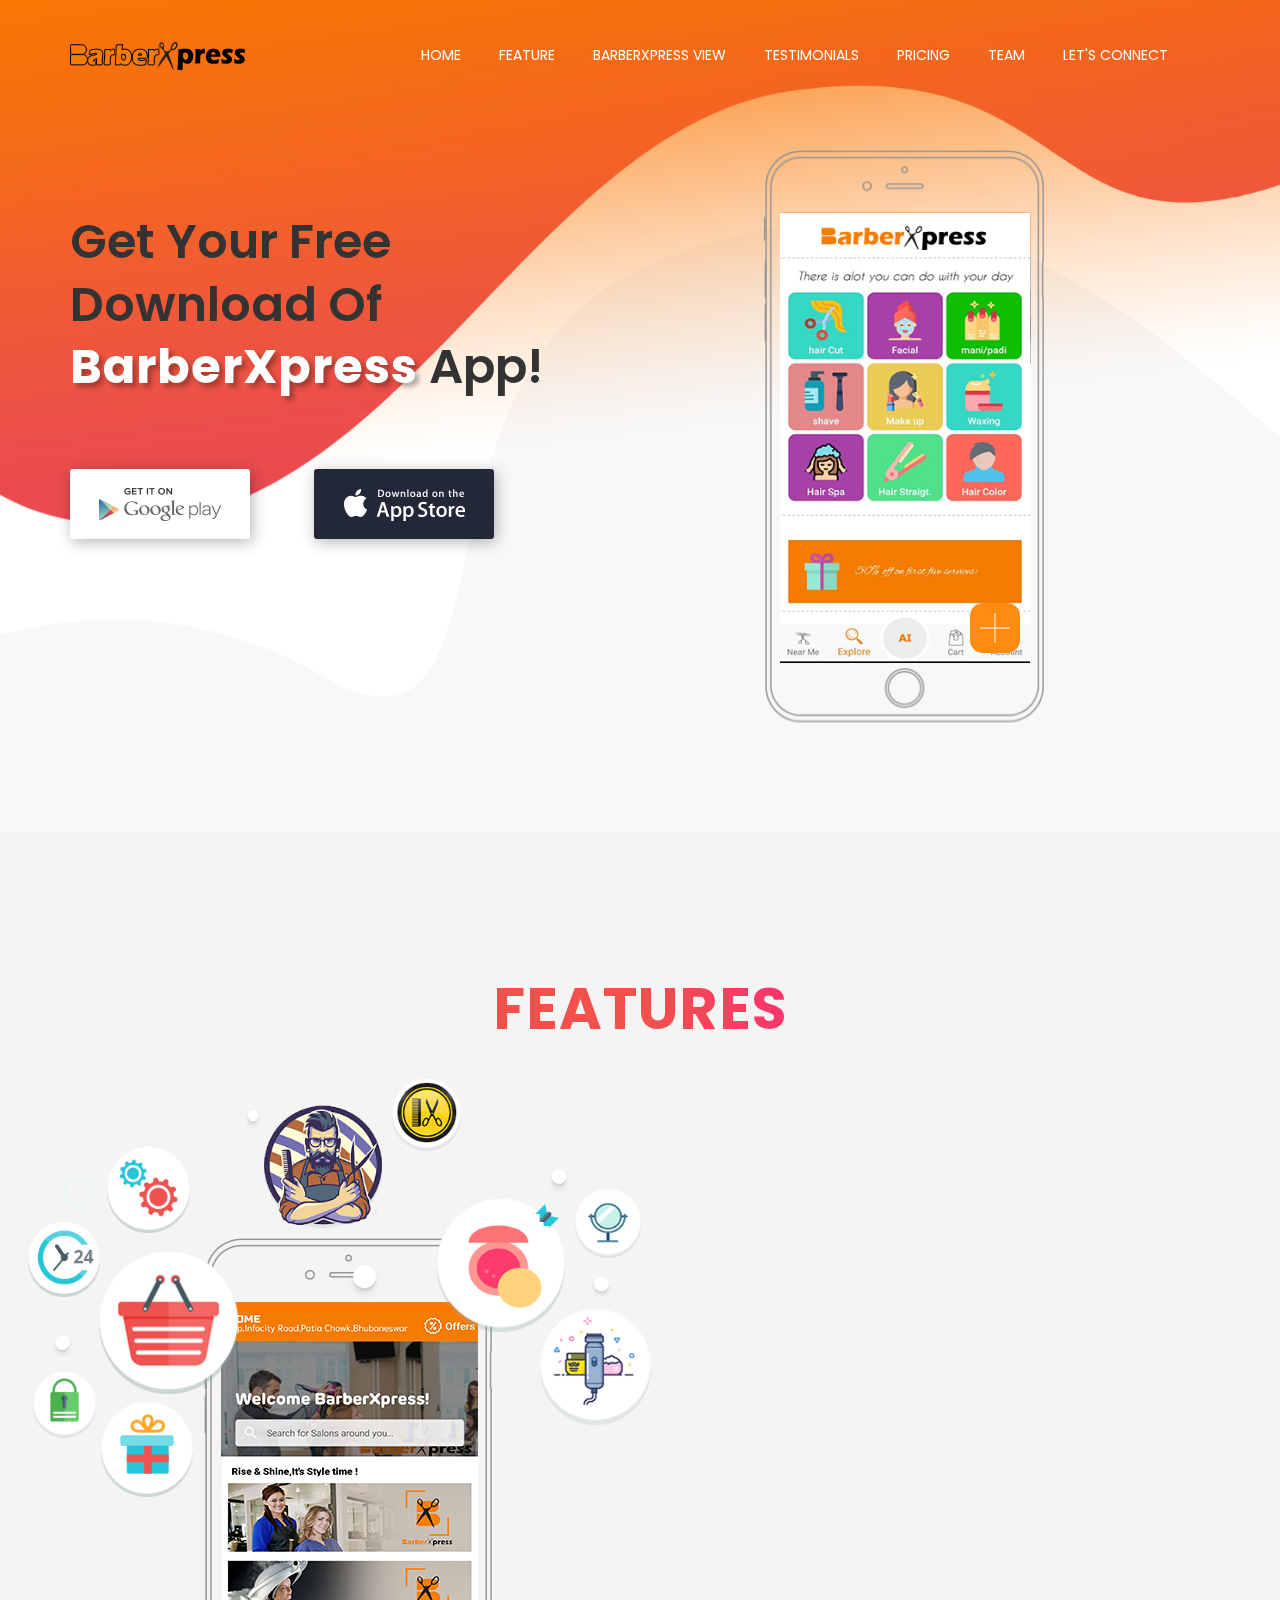
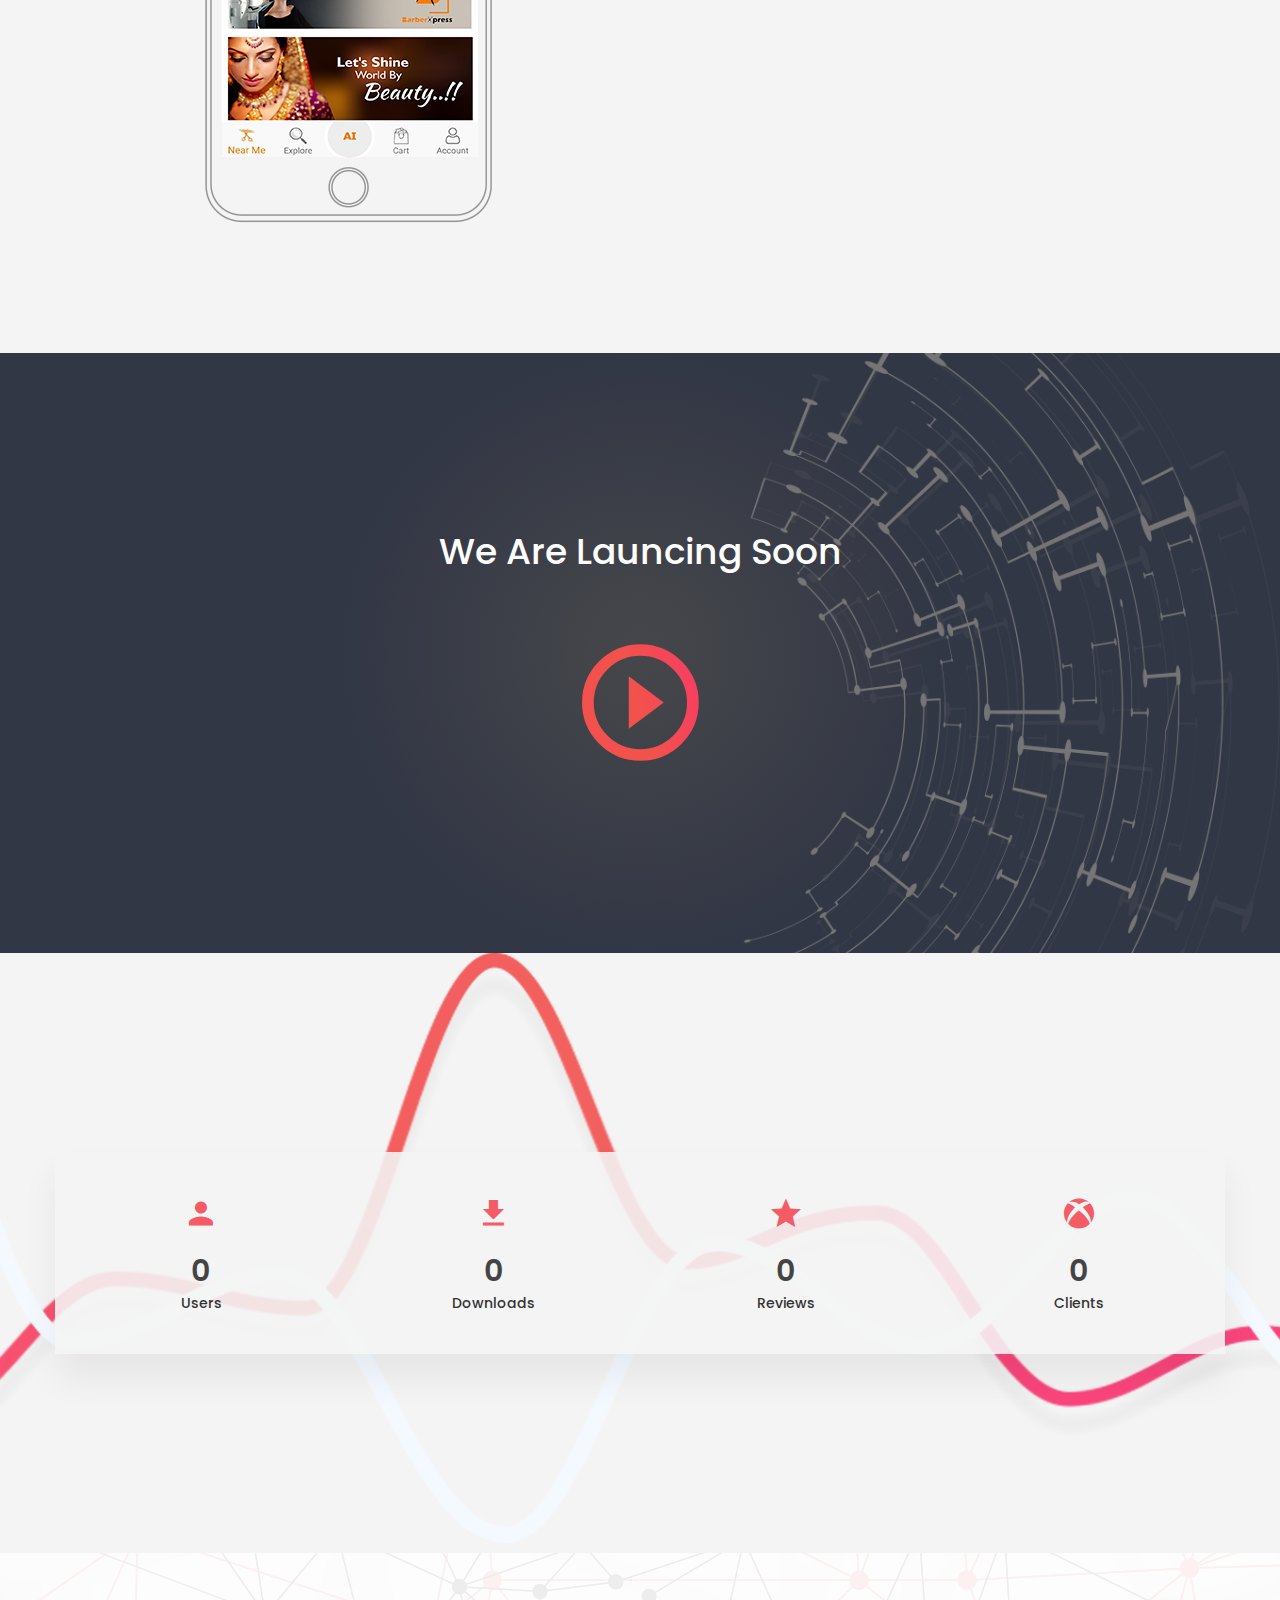
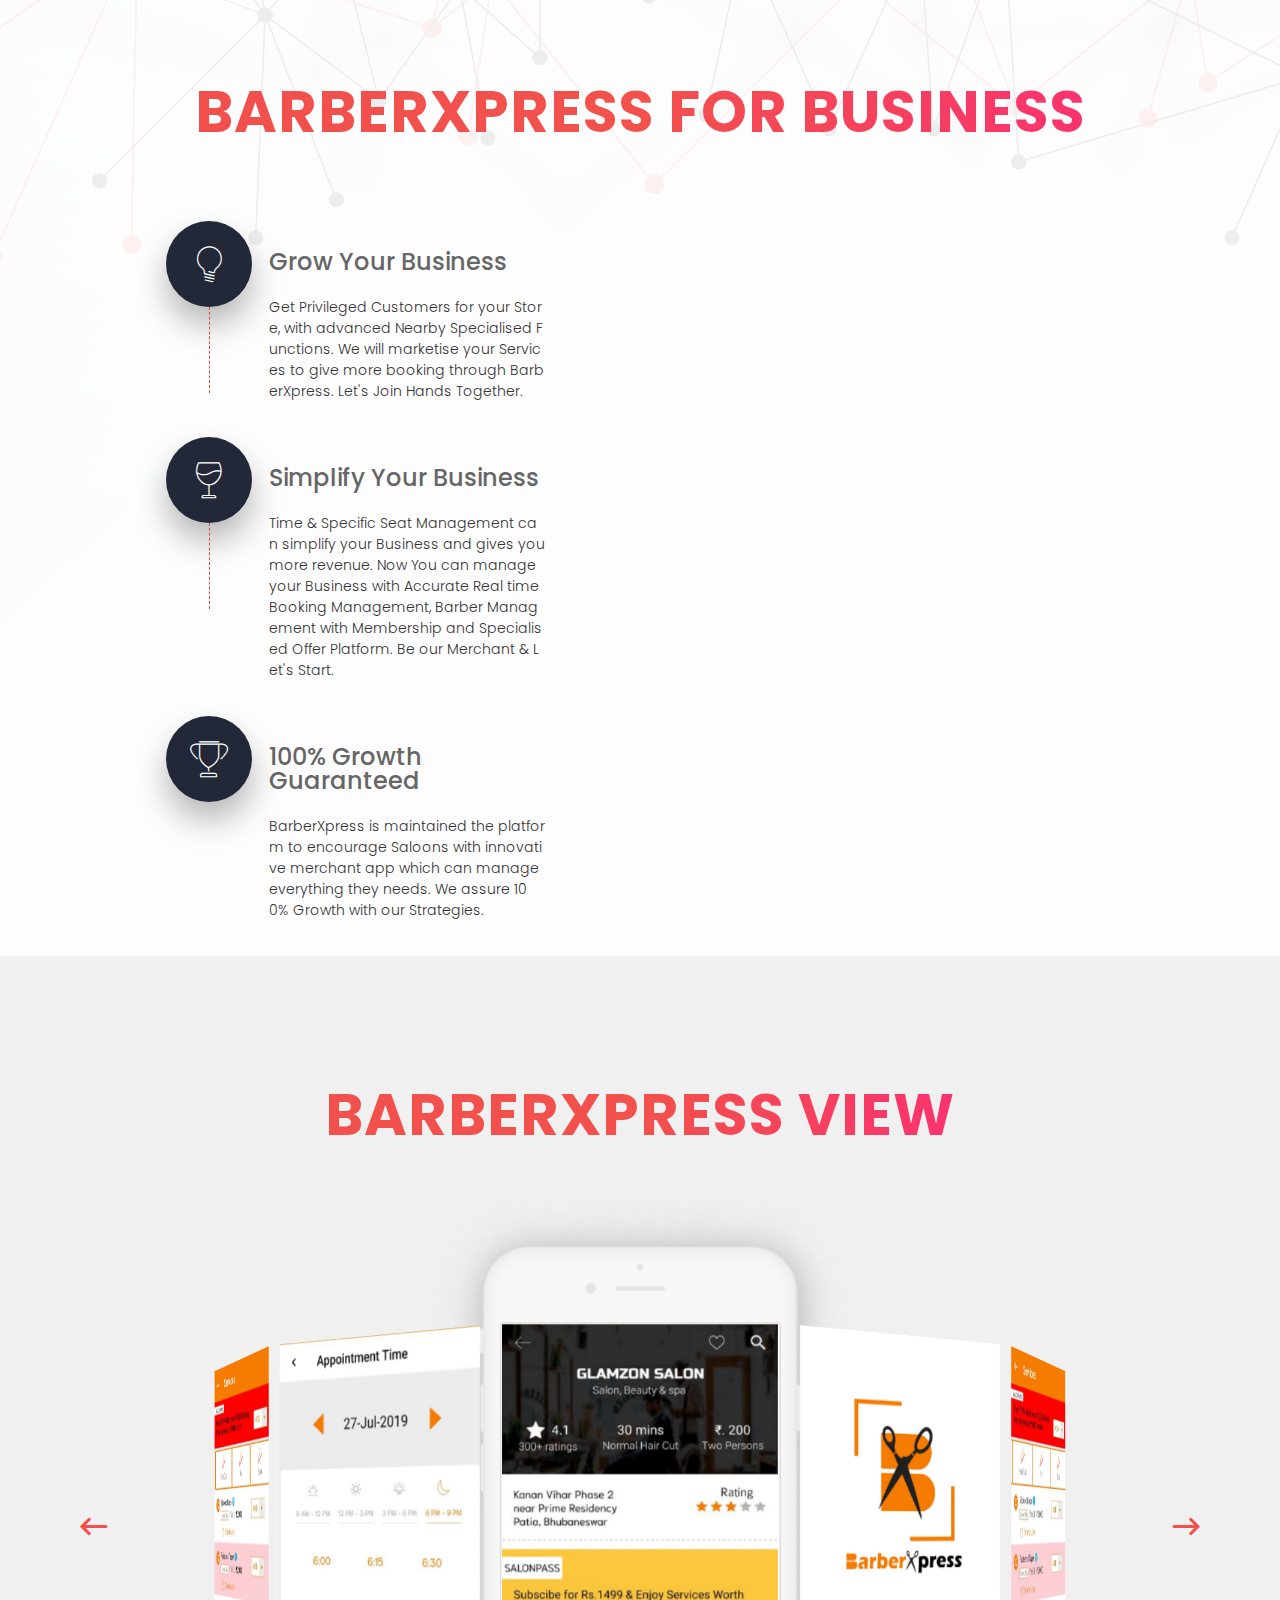
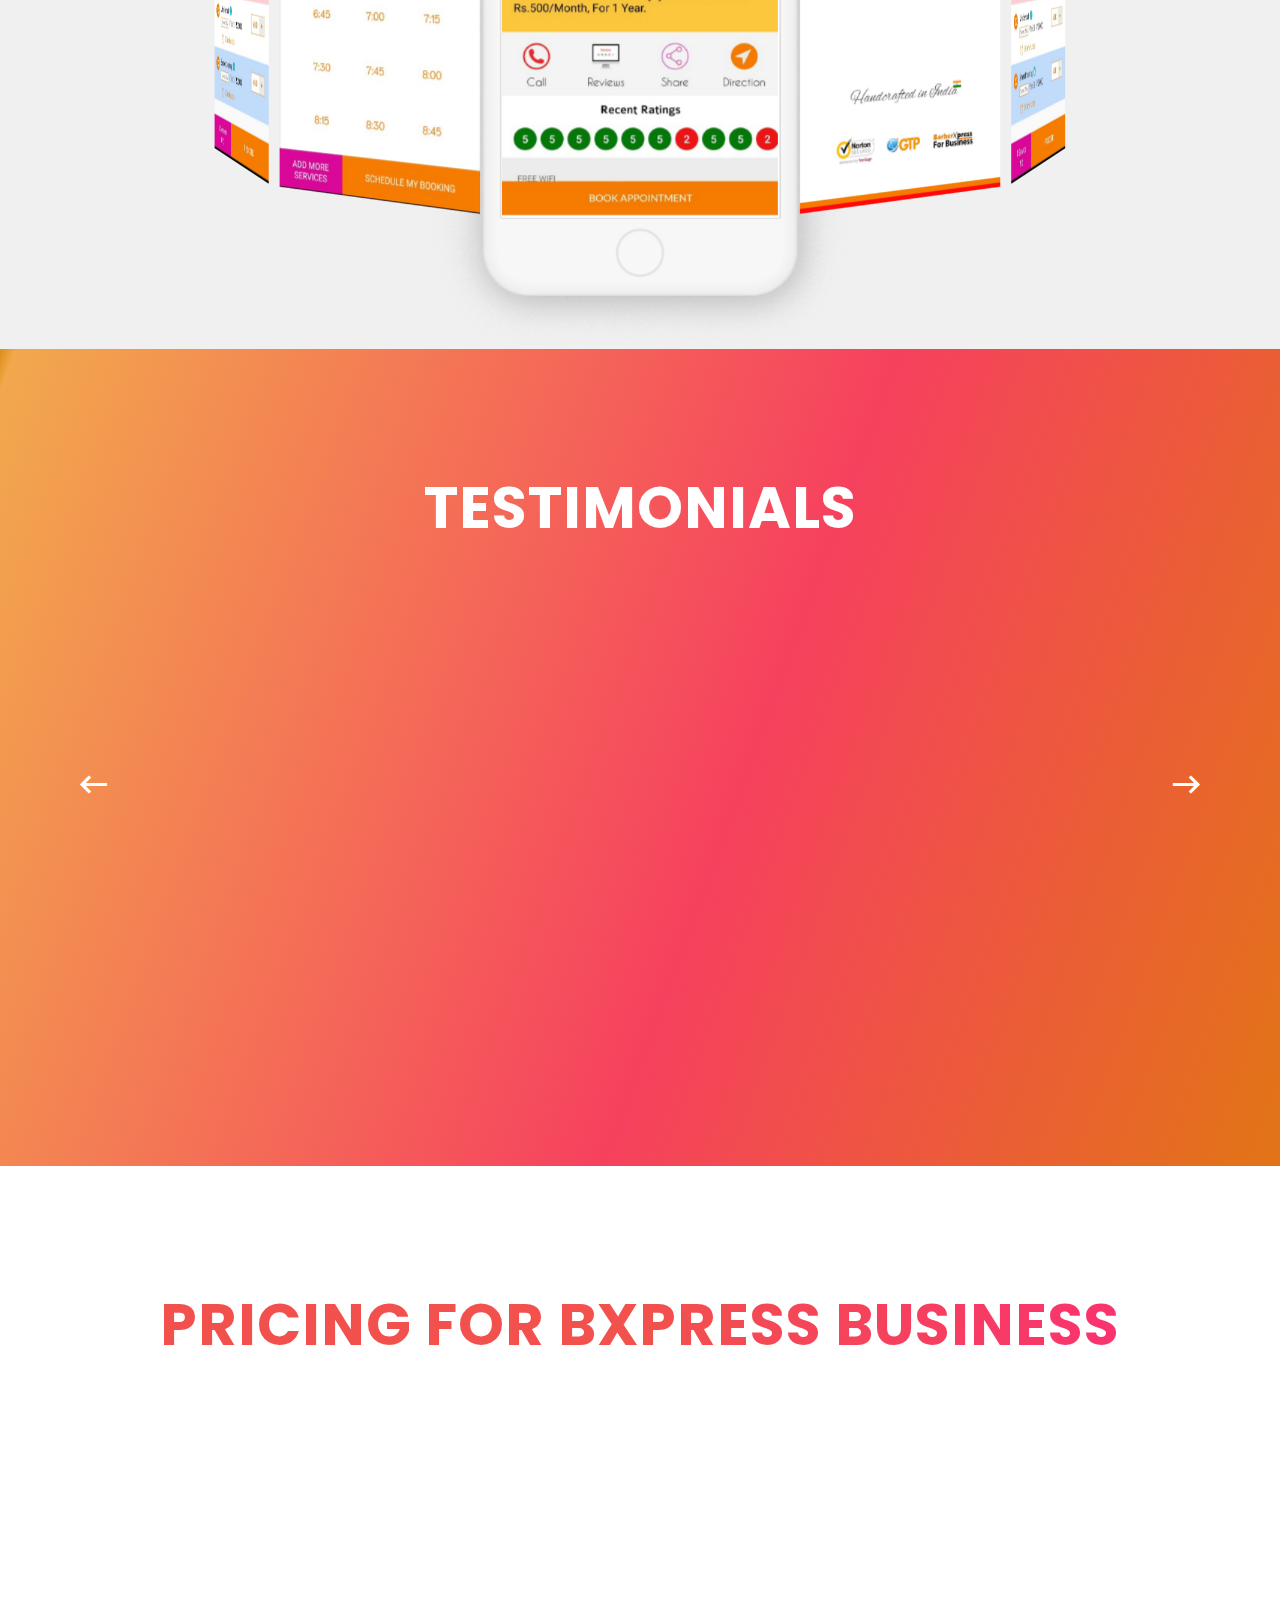
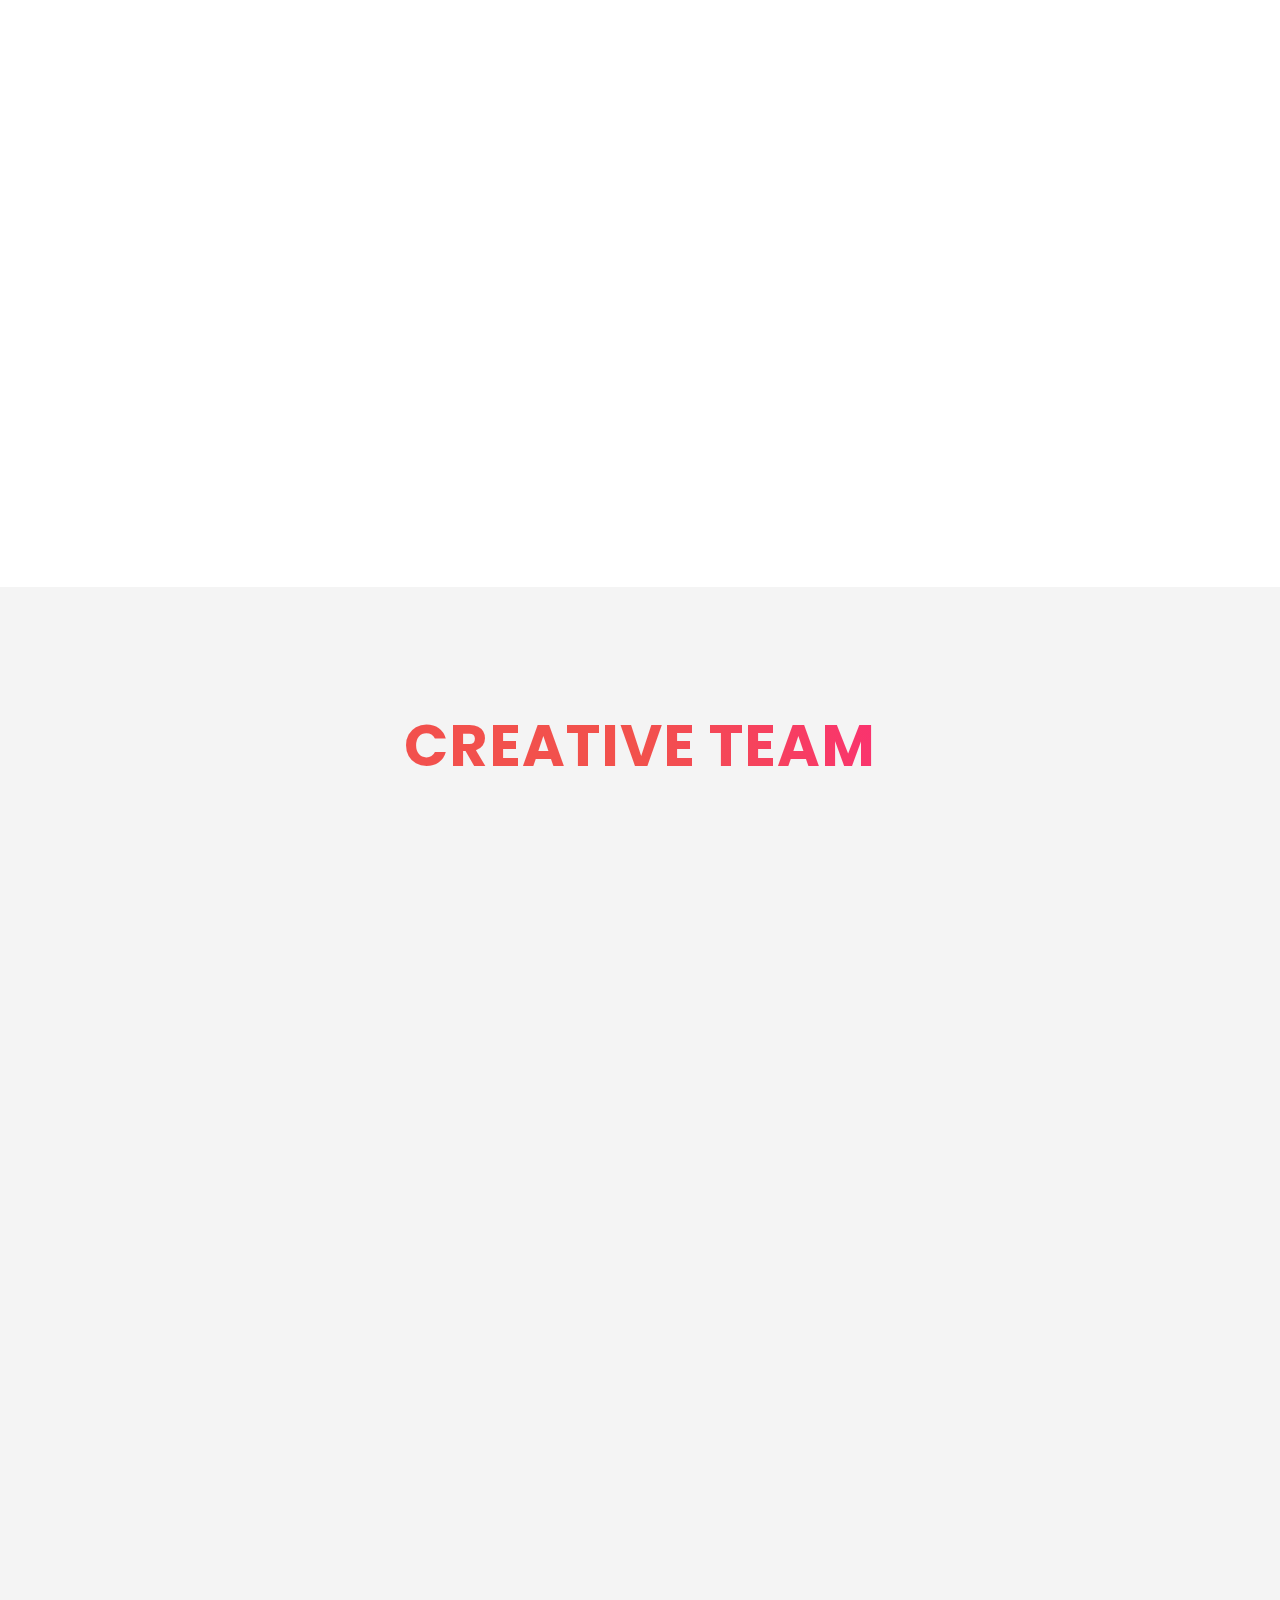
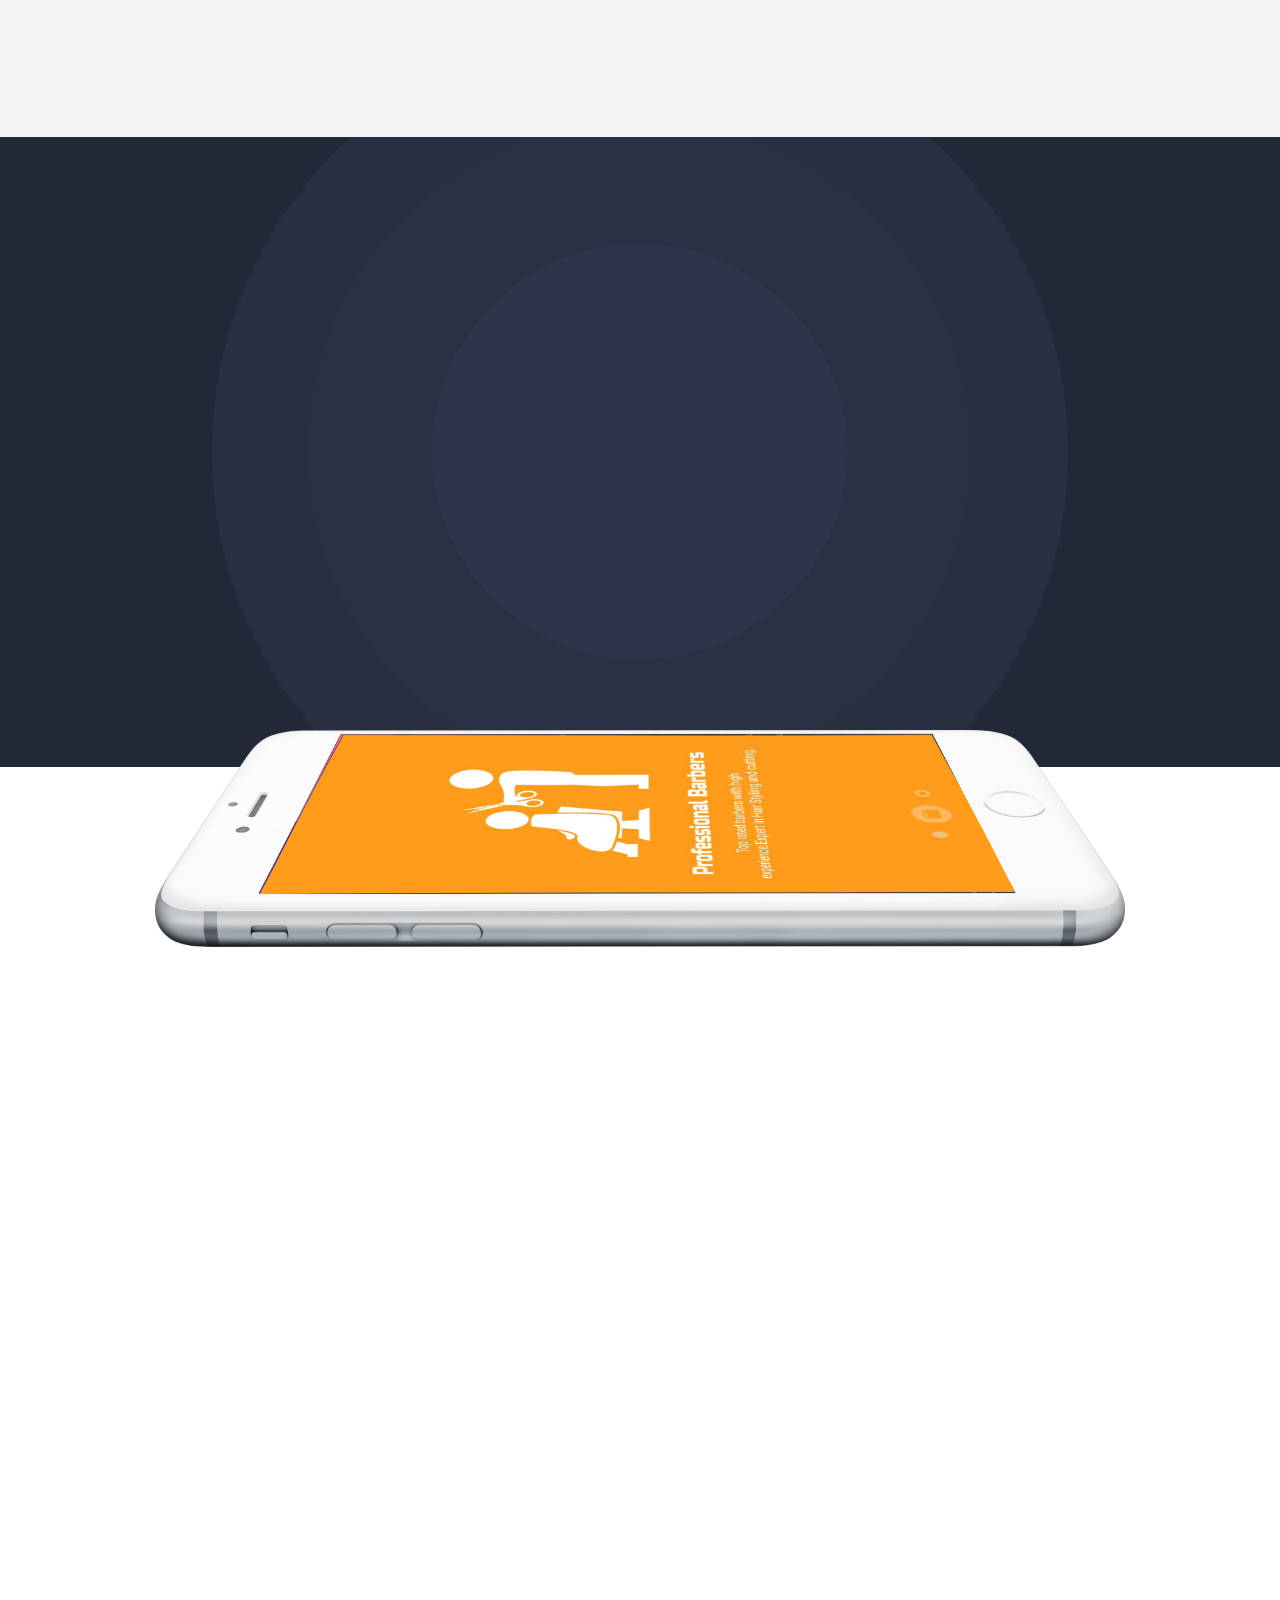
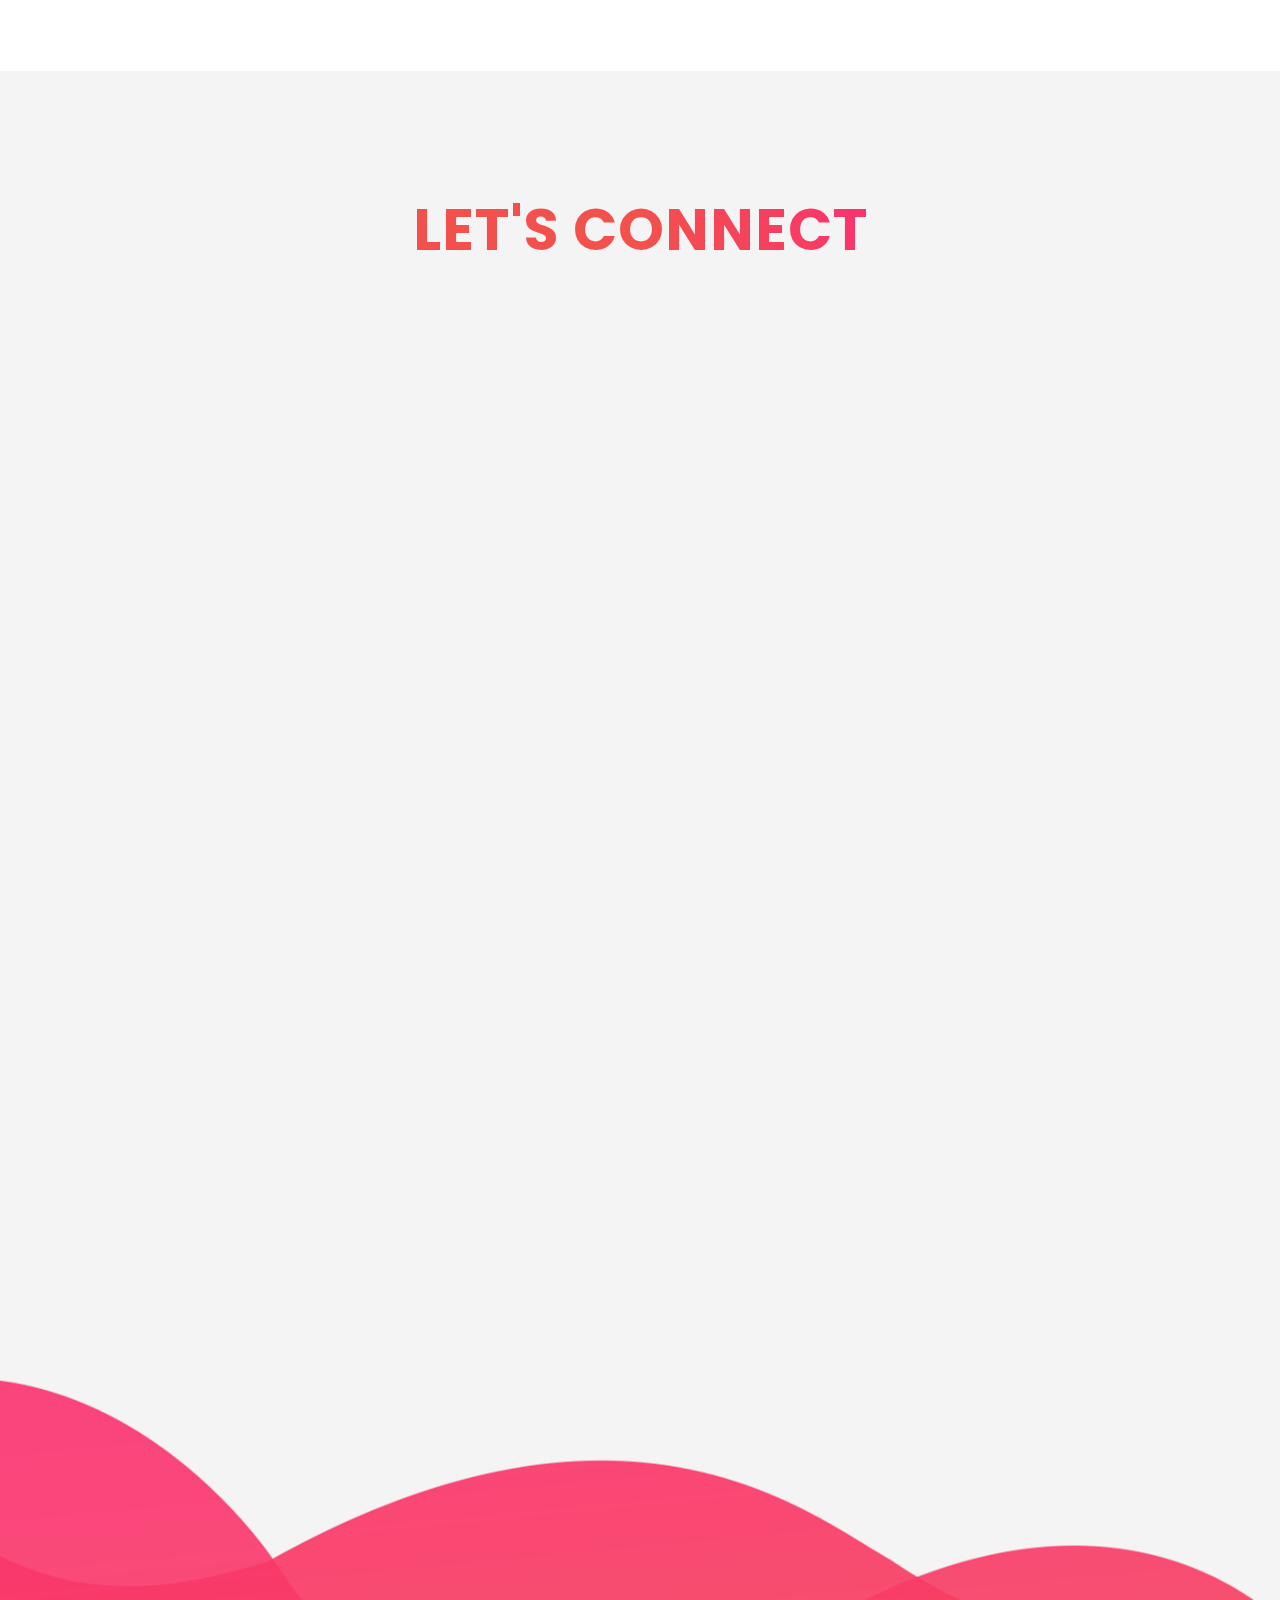
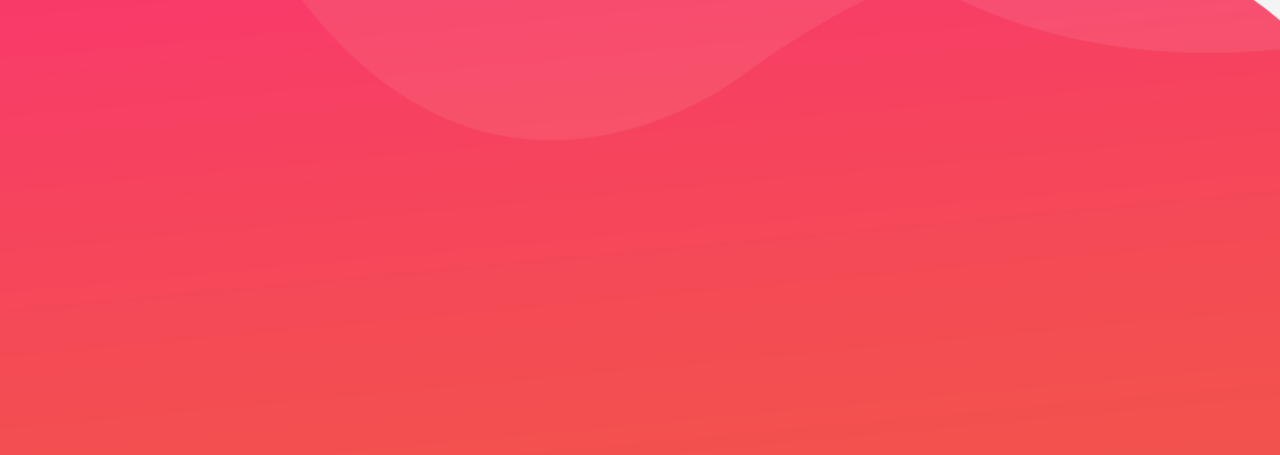
==== commit ba20c82d: "name update" ====
--- a/index.html
+++ b/index.html
@@ -17,7 +17,7 @@
 <meta property="og:site_name" content="Barber Xpress | Book your Saloons Nearby | Find your Saloons in Bhubaneswar | Best Offers | Download BarberXpress" />
 <meta name="p:domain_verify" content="f12bc31e1a2b41f0897f3798ddb0d874"/>
 <meta property="og:image"              content="https://qph.ec.quoracdn.net/main-thumb-t-2952593-200-fxomhoiydkmpchdtehmmtysrvqmrbayv.jpeg" />
-<meta name="Author" content="Deepak Kumar Nath - http://www.barberxpress.in" /> 
+<meta name="Author" content="Debasis Pradhan - http://www.barberxpress.in" /> 
 		<meta name="viewport" content="width=device-width, initial-scale=1">
 		<link href="https://fonts.googleapis.com/css?family=Poppins:300,400,500,600,700" rel="stylesheet">
 
@@ -129,7 +129,7 @@
 						<div class="apps-craft-welcome-tbl">
 							<div class="apps-craft-welcome-tbl-c">
 								<div class="apps-craft-welcome-content text-left">
-									<h1>Get Your Free Download of <span>BarberXpress</span> App </h1>
+									<h1>Get Your Free Download of <span>BarberXpress</span> App! </h1>
 
 									<div class="apps-craft-download-store-btn-group">
 										<a href="#" class="apps-craft-btn play-store-btn"><img src="img/google-play-logo.png" alt=""></a>
@@ -523,7 +523,7 @@
 								</div> <!-- .apps-craft-commentor-img-continer END -->
 
 								<div class="apps-craft-rating-and-bio clear-both">
-									<p>Finding the new solutions for the trending Problem, can differentiate Deepak Kumar Nath, and his vision. With the team, when that vision will come up, that's really awesome and beneficial for the customers. Hope to see much more new updates and to see BarberXpress as an Emerging Startup in India.</p>
+									<p>Finding the new solutions for the trending Problem, can differentiate Debasis Pradhan, and his vision. With the team, when that vision will come up, that's really awesome and beneficial for the customers. Hope to see much more new updates and to see BarberXpress as an Emerging Startup in India.</p>
 									<div class="apps-craft-rating">
 										<ul>
 											<li><a href="#"><i class="zmdi zmdi-star zmdi-hc-fw"></i></a></li>
@@ -662,8 +662,8 @@
 							</figure> <!-- .apps-craft-team-img END -->
 
 							<div class="apps-craft-team-bio">
-								<h2>Deepak Kumar Nath</h2>
-								<h5>Founder, CEO <span>BarberXpress</span></h5>
+								<h2>Debasis Pradhan</h2>
+								<h5>Founder, COO <span>BarberXpress</span></h5>
 							</div> <!-- .apps-craft-team-bio END -->
 						</div> <!-- .apps-craft-single-team END -->
 					</div>
@@ -686,8 +686,8 @@
 							</figure> <!-- .apps-craft-team-img END -->
 
 							<div class="apps-craft-team-bio">
-								<h2>Debasis Pradhan</h2>
-								<h5>Co-Founder, COO <span>BarberXpress</span></h5>
+								<h2>PriNce</h2>
+								<h5>Co-Founder, CEO <span>BarberXpress</span></h5>
 							</div> <!-- .apps-craft-team-bio END -->
 						</div> <!-- .apps-craft-single-team END -->
 					</div>
@@ -1026,4 +1026,4 @@
 
 	</body>
 
-</html>+</html>
